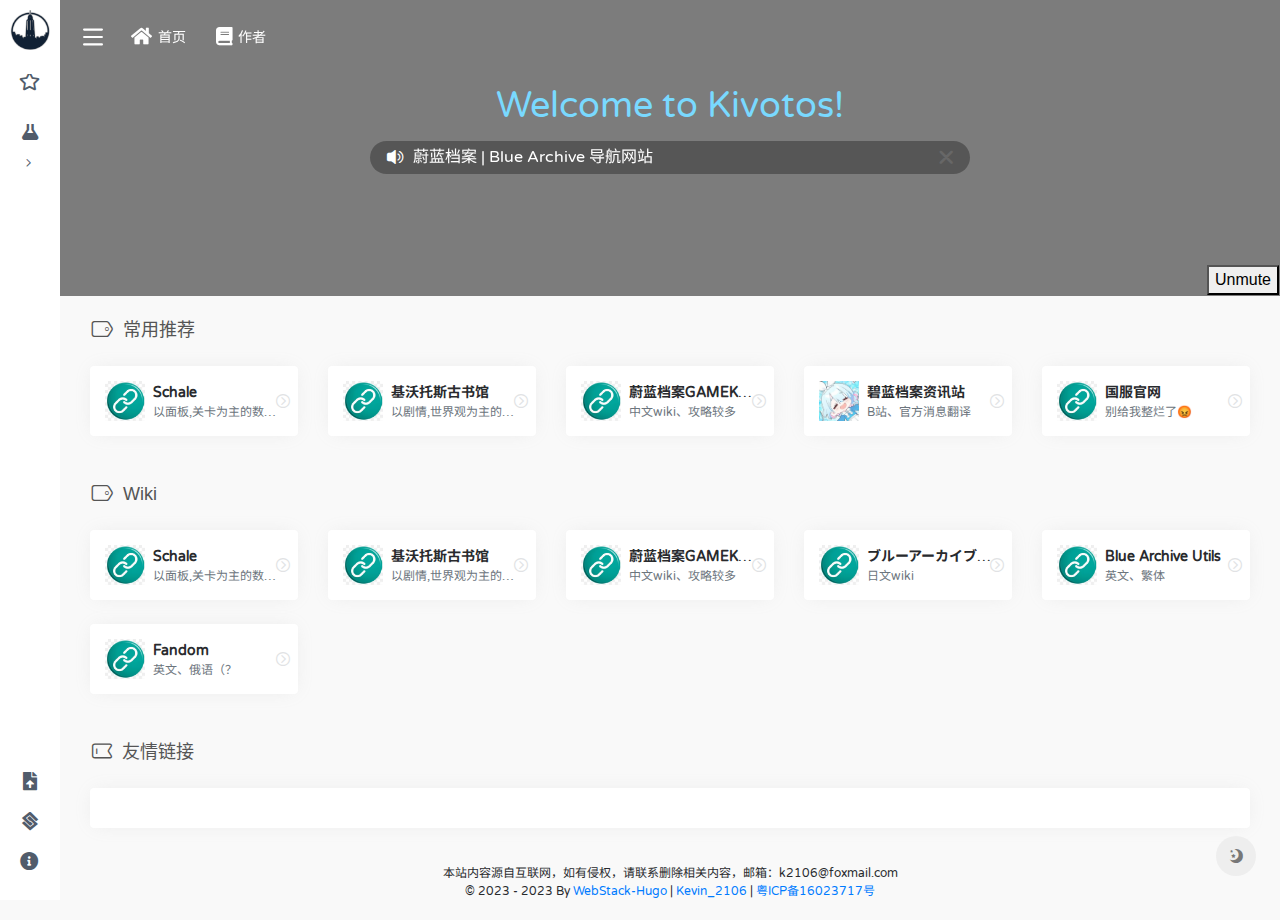
==== index.html @ 6133a268 "first commit" ====
<style>
    @import url('https://fonts.font.im/css2?family=Noto+Sans+SC&family=Oxanium:wght@300&family=Varela+Round&display=swap');
  </style>

<!DOCTYPE html>
<html lang="zh-CN">

<head>
	<meta name="generator" content="Hugo 0.111.3">
    <meta charset="UTF-8" />
    <meta http-equiv="X-UA-Compatible" content="IE=edge, chrome=1" />
    <meta name="viewport"
        content="width=device-width, initial-scale=1.0, minimum-scale=1.0, maximum-scale=1.0, user-scalable=no" />
    <meta name="theme-color" content="#f9f9f9" />
    <title>Kivotos General Student Council</title>
    <link rel="shortcut icon" href="/assets/images/favicon.webp" />
    <meta name="keywords" content="Kivotos General Student Council" />
    
    <link rel="stylesheet" id="block-library-css"
        href="/assets/css/block-library.min-5.6.2.css" type="text/css" media="all" />
    <link rel="stylesheet" id="iconfont-css" href="/assets/css/iconfont-3.03029.1.css"
        type="text/css" media="all" />
    <link rel="stylesheet" id="bootstrap-css" href="/assets/css/bootstrap.min-4.3.1.css"
        type="text/css" media="all" />
    <link rel="stylesheet" id="fancybox-css" href="/assets/css/fancybox.min-3.5.7.css"
        type="text/css" media="all" />
    <link rel="stylesheet" id="iowen-css" href="/assets/css/style-3.03029.1.css"
        type="text/css" media="all" />
    <link rel="stylesheet" id="custom-css" href="/assets/css/custom-style.css"
        type="text/css" media="all" />
    <link rel="stylesheet" id="fortawesome-css" href="/assets/fontawesome-5.15.4/css/all.min.css" type="text/css" />
    <script type="text/javascript" src="/assets/js/jquery.min-3.2.1.js" id="jquery-js"></script>
    <script type="text/javascript" src="/assets/js/content-search.js"  id="content-search-js"></script>
    
    <script>
        
        var _hmt = _hmt || [];
            (function () {
                var hm = document.createElement("script");
                hm.src = "https://hm.baidu.com/hm.js?0acb6383caf2b4adc8b8185f2abed500";
                var s = document.getElementsByTagName("script")[0];
                s.parentNode.insertBefore(hm, s);
            })();
        
    </script>
    
    
     
    
    
    
    
</head>



<body class="io-grey-mode">

    
    <div id="loading">
        <style>
            .loader {
                width: 250px;
                height: 50px;
                line-height: 50px;
                text-align: center;
                position: absolute;
                top: 50%;
                left: 50%;
                transform: translate(-50%, -50%);
                font-family: 'Oxanium', sans-serif;
                font-weight: 900;
                color: #06bbfa;
                letter-spacing: 0.2em;
                
            }

            .loader::before,
            .loader::after {
                content: "";
                display: block;
                width: 15px;
                height: 15px;
                background: #06bbfa;
                position: absolute;
                animation: load .7s infinite alternate ease-in-out
            }

            .loader::before {
                top: 0
            }

            .loader::after {
                bottom: 0
            }

            @keyframes load {
                0% {
                    left: 0;
                    height: 30px;
                    width: 15px
                }

                50% {
                    height: 8px;
                    width: 40px
                }

                100% {
                    left: 235px;
                    height: 30px;
                    width: 15px
                }
            }
        </style>
        <div class="loader">Kivotos-GSC</div>
    </div>
    
    <div class="page-container">
	
        <div id="sidebar" class="sticky sidebar-nav fade mini-sidebar" style="width: 60px;">
	
            <div class="modal-dialog h-100 sidebar-nav-inner">
                <div class="sidebar-logo border-bottom border-color">
                    
                    <div class="logo overflow-hidden">
                        <a href="" class="logo-expanded">
                            <img src="/assets/images/Prime_Student_Council_Icon_unfold.webp" height="40" class="logo-light"
                                alt="Kivotos General Student Council">
                            <img src="/assets/images/Prime_Student_Council_Icon_unfold.webp" height="40" class="logo-dark d-none"
                                alt="Kivotos General Student Council">
                        </a>
                        <a href="" class="logo-collapsed">
                            <img src="/assets/images/Prime_Student_Council_Icon1.webp" height="40" class="logo-light"
                                alt="Kivotos General Student Council">
                            <img src="/assets/images/Prime_Student_Council_Icon1.webp" height="40" class="logo-dark d-none"
                                alt="Kivotos General Student Council">
                        </a>
                    </div>
                    
                </div>
                <div class="sidebar-menu flex-fill">
                    <div class="sidebar-scroll">
                        <div class="sidebar-menu-inner">
                            <ul>
                                
                                    
                                    <li class="sidebar-item">
                                        <a href="#366a7288b80ec8882b88467447296837" class="smooth">
                                            <i class="far fa-star fa-lg icon-fw icon-lg mr-2"></i>
                                            <span>常用推荐</span>
                                        </a>
                                    </li>
                                    
                                
                                    
                                    <li class="sidebar-item">
                                        <a href="#bf111e3622a72a3b5dc784b5903983ca" class="smooth change-href" data-change="#bf111e3622a72a3b5dc784b5903983ca">    
                                            <i class="fas fa-flask fa-lg icon-fw icon-lg mr-2"></i>
                                            <span>Wiki</span>
                                            <i class="iconfont icon-arrow-r-m sidebar-more text-sm"></i>
                                        </a>
                                        <ul>
                                            
                                            <li><a href="#bf111e3622a72a3b5dc784b5903983ca" class="smooth"><span>Wiki</span></a></li>
                                            
                                        </ul>
                                    </li> 
                                    
                                
                            </ul>           
                        </div>
                    </div>
                </div>
                <div class="border-top py-2 border-color">
                    <div class="flex-bottom">
                        <ul>
                            <li id="menu-item-237"
                                class="menu-item menu-item-type-post_type menu-item-object-page menu-item-237 sidebar-item">
                                <a href="mailto:k2106@foxmail.com" target="_blank">
                                    <i class="fas fa-file-upload icon-fw icon-lg mr-2"></i>
                                    <span>网站提交</span></a>
                            </li>

			    <li id="menu-item-212"
                                 class="menu-item menu-item-type-custom menu-item-object-custom menu-item-212 sidebar-item">
                                 <a href="#friendlink" class="smooth">
                                     <i class="fab fa-staylinked icon-fw icon-lg mr-2"></i>
                                     <span>友情链接</span>
                                 </a>
                            </li>

                            <li id="menu-item-213"
                                class="menu-item menu-item-type-custom menu-item-object-custom menu-item-213 sidebar-item">
                                <a target="_blank" rel="noopener" href="./about/">
                                    <i class="fa fa-info-circle icon-fw icon-lg mr-2"></i>
                                    <span>关于导航</span></a>
                            </li>
                        </ul>
                    </div>
                </div>
            </div>
        </div>


<div class="main-content flex-fill grid-bg">
    <div class="big-header-banner">
        <div id="header" class="page-header sticky">
            <div class="navbar navbar-expand-md">
                <div class="container-fluid p-0">

                    <a href="" class="navbar-brand d-md-none" title="Kivotos General Student Council">
                        <img src="/assets/images/Prime_Student_Council_Icon1.webp" class="logo-light"
                            alt="Kivotos General Student Council">
                        <img src="/assets/images/Prime_Student_Council_Icon1.webp" class="logo-dark d-none"
                            alt="Kivotos General Student Council">
                    </a>

                    <div class="collapse navbar-collapse order-2 order-md-1">
                        <div class="header-mini-btn">
                            <label>
                                <input id="mini-button" type="checkbox">
                                <svg viewbox="0 0 100 100" xmlns="http://www.w3.org/2000/svg">
                                    <path class="line--1" d="M0 40h62c18 0 18-20-17 5L31 55"></path>
                                    <path class="line--2" d="M0 50h80"></path>
                                    <path class="line--3" d="M0 60h62c18 0 18 20-17-5L31 45"></path>
                                </svg>
                            </label>

                        </div>

                        <ul class="navbar-nav site-menu" style="margin-right: 16px;">
                        
			<li >
				<a href="kivotos-gsc.top">
                                    <i class="fa fa-home fa-lg mr-2"></i>
                                    <span>首页</span>
                                </a>
				<ul class="sub-menu">
				
				</ul>
			    </li>
			
			<li >
				<a href="https://space.bilibili.com/441864450">
                                    <i class="fa fa-book fa-lg mr-2"></i>
                                    <span>作者</span>
                                </a>
				<ul class="sub-menu">
				
				</ul>
			    </li>
			
			</ul>

                        
                        <div class="rounded-circle weather">
                            <div id="he-plugin-simple" style="display: contents;"></div>
                            <script>WIDGET = {
                                    CONFIG: {
                                        "modules": "01234",
                                        "background": 5,
                                        "tmpColor": "FFFFFF",
                                        "tmpSize": 14,
                                        "cityColor": "FFFFFF",
                                        "citySize": 14,
                                        "aqiColor": "FFFFFF",
                                        "aqiSize": 14,
                                        "weatherIconSize": 24,
                                        "alertIconSize": 18,
                                        "padding": "10px 10px 10px 10px",
                                        "shadow": "1",
                                        "language": "auto",
                                        "borderRadius": 5,
                                        "fixed": "false",
                                        "vertical": "middle",
                                        "horizontal": "left",
                                        "key": ""
                                    }
                                }
                            </script>
                            <script src="https://widget.qweather.net/simple/static/js/he-simple-common.js?v=2.0"></script>
                        </div>
                        
                    </div>

                    <ul class="nav navbar-menu text-xs order-1 order-md-2">
                        
                    </ul>
                </div>
            </div>
        </div>
        <div class="placeholder" style="height:74px"></div>
    </div>



<div class="header-big  post-top css-color mb-4" id="search-bg" style="height:33vh">
    <video id="background_video" loop muted></video>
    <div id="video_cover"></div>
    <div id="overlay">
        <button onclick="unmute()" id="unmute" style="position: absolute; bottom: 1px; right:1px ; display: block;">Unmute</button>

    </div>

    <div id="video_controls">
        <span id="play">
        <img src="assets/bideo.js/play.png">
        </span>
        <span id="pause">
        <img src="assets/bideo.js/pause.png">
        </span>
    </div>
    <div class="s-search">
        <div id="search" class="s-search mx-auto">
            <div id="search-list-menu" class="hide-type-list">
                <div class="s-type text-center">
                    <div class="s-type-list big">
                        <div class="anchor" style="position: absolute; left: 50%; opacity: 0;"></div>
                        Welcome to Kivotos!
                    </div>
                </div>
            </div>
        </div>
    </div>
    
    <div class="bulletin-big mx-3 mx-md-0">
        <div id="bulletin_box" class="card my-2">
            <div class="card-body py-1 px-2 px-md-3 d-flex flex-fill text-muted">
                <div><i class="iconfont icon-bulletin" style="line-height:25px"></i></div>
                <div class="bulletin mx-1 mx-md-2 carousel-vertical">
                    <div class="carousel slide" data-ride="carousel" data-interval="3000">
                        <div class="carousel-inner" role="listbox">
                            <div class="carousel-item active"><a class="overflowClip_1"
                                    href="#">蔚蓝档案 | Blue Archive 导航网站</a></div>
                            <div class="carousel-item "><a class="overflowClip_1"
                                    href="#">站点施工中 - 联邦学生会</a></div>
                        </div>
                    </div>
                </div>
                <div class="flex-fill"></div>
                <a title="关闭" href="javascript:;" rel="external nofollow" class="bulletin-close"
                    onclick="$('#bulletin_box').slideUp('slow');"><i class="iconfont icon-close"
                        style="line-height:25px"></i></a>
            </div>
        </div>
    </div>
</div>

<script src="assets\bideo.js\bideo.js"></script>
<script src="assets\bideo.js\main.js"></script>
<script>
    function unmute() {
        document.querySelector('#background_video').muted=false;
        document.querySelector('#unmute').style.display="none"
    }
    function mute() {
        document.querySelector('#background_video').muted=true;
    }
</script>

<div id="content" class="content-site customize-site">
    
    
        
	    
            
            <div class="d-flex flex-fill">
                <h4 class="text-gray text-lg mb-4">
                    <i class="site-tag iconfont icon-tag icon-lg mr-1" id="366a7288b80ec8882b88467447296837"></i>
                    常用推荐
                </h4>
                
            </div>
            
            <div class="row">
                
                <div class="url-card col-6  col-sm-6 col-md-4 col-xl-5a col-xxl-6a">
                    <div class="url-body default">
			
			
                        <a href="https://schale.gg/" target="_blank" data-id="" data-url="https://schale.gg/" 
                            class="card no-c mb-4" data-toggle="tooltip" data-placement="bottom" data-original-title="以面板,关卡为主的数据库">
			
                            <div class="card-body">
                                <div class="url-content d-flex align-items-center">
                                    <div class="url-img mr-2 d-flex align-items-center justify-content-center">
                                        
					    
					    <img class="lazy" src="https://api.iowen.cn/favicon/schale.gg.png" data-src="https://api.iowen.cn/favicon/schale.gg.png"
                                                onerror="javascript:this.src='assets\/images\/logos\/default.webp'" alt="Schale">
					    
                                        
                                    </div>
                                    <div class="url-info flex-fill">
                                        <div class="text-sm overflowClip_1">
                                            <strong>Schale</strong>
                                        </div>
                                        <p class="overflowClip_1 m-0 text-muted text-xs">以面板,关卡为主的数据库</p>
                                    </div>
                                </div>
                            </div>
                        </a>
                        <a href="https://schale.gg/" class="togo text-center text-muted is-views" data-id="689"
                            data-toggle="tooltip" data-placement="right" title="直达" rel="nofollow">
                            <i class="iconfont icon-goto"></i>
                        </a>
                    </div>
                </div>
                
                <div class="url-card col-6  col-sm-6 col-md-4 col-xl-5a col-xxl-6a">
                    <div class="url-body default">
			
			
                        <a href="https://kivotos.ltd/" target="_blank" data-id="" data-url="https://kivotos.ltd/" 
                            class="card no-c mb-4" data-toggle="tooltip" data-placement="bottom" data-original-title="以剧情,世界观为主的数据库">
			
                            <div class="card-body">
                                <div class="url-content d-flex align-items-center">
                                    <div class="url-img mr-2 d-flex align-items-center justify-content-center">
                                        
					    
					    <img class="lazy" src="https://api.iowen.cn/favicon/kivotos.ltd.png" data-src="https://api.iowen.cn/favicon/kivotos.ltd.png"
                                                onerror="javascript:this.src='assets\/images\/logos\/default.webp'" alt="基沃托斯古书馆">
					    
                                        
                                    </div>
                                    <div class="url-info flex-fill">
                                        <div class="text-sm overflowClip_1">
                                            <strong>基沃托斯古书馆</strong>
                                        </div>
                                        <p class="overflowClip_1 m-0 text-muted text-xs">以剧情,世界观为主的数据库</p>
                                    </div>
                                </div>
                            </div>
                        </a>
                        <a href="https://kivotos.ltd/" class="togo text-center text-muted is-views" data-id="689"
                            data-toggle="tooltip" data-placement="right" title="直达" rel="nofollow">
                            <i class="iconfont icon-goto"></i>
                        </a>
                    </div>
                </div>
                
                <div class="url-card col-6  col-sm-6 col-md-4 col-xl-5a col-xxl-6a">
                    <div class="url-body default">
			
			
                        <a href="https://ba.gamekee.com/" target="_blank" data-id="" data-url="https://ba.gamekee.com/" 
                            class="card no-c mb-4" data-toggle="tooltip" data-placement="bottom" data-original-title="中文wiki、攻略较多">
			
                            <div class="card-body">
                                <div class="url-content d-flex align-items-center">
                                    <div class="url-img mr-2 d-flex align-items-center justify-content-center">
                                        
					    
					    <img class="lazy" src="https://api.iowen.cn/favicon/ba.gamekee.com.png" data-src="https://api.iowen.cn/favicon/ba.gamekee.com.png"
                                                onerror="javascript:this.src='assets\/images\/logos\/default.webp'" alt="蔚蓝档案GAMEKEE">
					    
                                        
                                    </div>
                                    <div class="url-info flex-fill">
                                        <div class="text-sm overflowClip_1">
                                            <strong>蔚蓝档案GAMEKEE</strong>
                                        </div>
                                        <p class="overflowClip_1 m-0 text-muted text-xs">中文wiki、攻略较多</p>
                                    </div>
                                </div>
                            </div>
                        </a>
                        <a href="https://ba.gamekee.com/" class="togo text-center text-muted is-views" data-id="689"
                            data-toggle="tooltip" data-placement="right" title="直达" rel="nofollow">
                            <i class="iconfont icon-goto"></i>
                        </a>
                    </div>
                </div>
                
                <div class="url-card col-6  col-sm-6 col-md-4 col-xl-5a col-xxl-6a">
                    <div class="url-body default">
			
			
                        <a href="https://space.bilibili.com/37507923" target="_blank" data-id="" data-url="https://space.bilibili.com/37507923" 
                            class="card no-c mb-4" data-toggle="tooltip" data-placement="bottom" data-original-title="B站、官方消息翻译">
			
                            <div class="card-body">
                                <div class="url-content d-flex align-items-center">
                                    <div class="url-img mr-2 d-flex align-items-center justify-content-center">
                                        
					    
                                            <img class="lazy" src="assets/images/logos/banews.jpg" data-src="assets/images/logos/banews.jpg"
                                                onerror="javascript:this.src='assets\/images\/logos\/default.webp'" alt="碧蓝档案资讯站">
					    
                                        
                                    </div>
                                    <div class="url-info flex-fill">
                                        <div class="text-sm overflowClip_1">
                                            <strong>碧蓝档案资讯站</strong>
                                        </div>
                                        <p class="overflowClip_1 m-0 text-muted text-xs">B站、官方消息翻译</p>
                                    </div>
                                </div>
                            </div>
                        </a>
                        <a href="https://space.bilibili.com/37507923" class="togo text-center text-muted is-views" data-id="689"
                            data-toggle="tooltip" data-placement="right" title="直达" rel="nofollow">
                            <i class="iconfont icon-goto"></i>
                        </a>
                    </div>
                </div>
                
                <div class="url-card col-6  col-sm-6 col-md-4 col-xl-5a col-xxl-6a">
                    <div class="url-body default">
			
			
                        <a href="https://bluearchive-cn.com/" target="_blank" data-id="" data-url="https://bluearchive-cn.com/" 
                            class="card no-c mb-4" data-toggle="tooltip" data-placement="bottom" data-original-title="别给我整烂了😡">
			
                            <div class="card-body">
                                <div class="url-content d-flex align-items-center">
                                    <div class="url-img mr-2 d-flex align-items-center justify-content-center">
                                        
					    
					    <img class="lazy" src="https://webcnstatic.yostar.net/ba_cn_web/prod/web/favicon.png" data-src="https://webcnstatic.yostar.net/ba_cn_web/prod/web/favicon.png"
                                                onerror="javascript:this.src='assets\/images\/logos\/default.webp'" alt="国服官网">
					    
                                        
                                    </div>
                                    <div class="url-info flex-fill">
                                        <div class="text-sm overflowClip_1">
                                            <strong>国服官网</strong>
                                        </div>
                                        <p class="overflowClip_1 m-0 text-muted text-xs">别给我整烂了😡</p>
                                    </div>
                                </div>
                            </div>
                        </a>
                        <a href="https://bluearchive-cn.com/" class="togo text-center text-muted is-views" data-id="689"
                            data-toggle="tooltip" data-placement="right" title="直达" rel="nofollow">
                            <i class="iconfont icon-goto"></i>
                        </a>
                    </div>
                </div>
                
            </div>
            <br />
            
            
        
    
        
            
	    
            
            
            <div class="d-flex flex-fill">
                <h4 class="text-gray text-lg mb-4">
                    <i class="site-tag iconfont icon-tag icon-lg mr-1" id="bf111e3622a72a3b5dc784b5903983ca"></i>
                    Wiki
                </h4>
                <div class="flex-fill"></div>
                
            </div>
            
            <div class="row">
                
                <div class="url-card col-6  col-sm-6 col-md-4 col-xl-5a col-xxl-6a">
                    <div class="url-body default">
			
			
                        <a href="https://schale.gg/" target="_blank" data-id="" data-url="https://schale.gg/"
                            class="card no-c mb-4" data-toggle="tooltip" data-placement="bottom" data-original-title="以面板,关卡为主的数据库">
			
                            <div class="card-body">
                                <div class="url-content d-flex align-items-center">
                                    <div class="url-img mr-2 d-flex align-items-center justify-content-center">
                                        
					    
                                            <img class="lazy" src="https://api.iowen.cn/favicon/schale.gg.png" data-src="https://api.iowen.cn/favicon/schale.gg.png"
                                                onerror="javascript:this.src='assets\/images\/logos\/default.webp'" alt="Schale">
					    
                                        
                                    </div>
                                    <div class="url-info flex-fill">
                                        <div class="text-sm overflowClip_1">
                                            <strong>Schale</strong>
                                        </div>
                                        <p class="overflowClip_1 m-0 text-muted text-xs">以面板,关卡为主的数据库</p>
                                    </div>
                                </div>
                            </div>
                        </a>
                        <a href="https://schale.gg/" class="togo text-center text-muted is-views" data-id="689"
                            data-toggle="tooltip" data-placement="right" title="直达" rel="nofollow">
                            <i class="iconfont icon-goto"></i>
                        </a>
                    </div>
                </div>
                
                <div class="url-card col-6  col-sm-6 col-md-4 col-xl-5a col-xxl-6a">
                    <div class="url-body default">
			
			
                        <a href="https://kivotos.ltd/" target="_blank" data-id="" data-url="https://kivotos.ltd/"
                            class="card no-c mb-4" data-toggle="tooltip" data-placement="bottom" data-original-title="以剧情,世界观为主的数据库">
			
                            <div class="card-body">
                                <div class="url-content d-flex align-items-center">
                                    <div class="url-img mr-2 d-flex align-items-center justify-content-center">
                                        
					    
                                            <img class="lazy" src="https://api.iowen.cn/favicon/kivotos.ltd.png" data-src="https://api.iowen.cn/favicon/kivotos.ltd.png"
                                                onerror="javascript:this.src='assets\/images\/logos\/default.webp'" alt="基沃托斯古书馆">
					    
                                        
                                    </div>
                                    <div class="url-info flex-fill">
                                        <div class="text-sm overflowClip_1">
                                            <strong>基沃托斯古书馆</strong>
                                        </div>
                                        <p class="overflowClip_1 m-0 text-muted text-xs">以剧情,世界观为主的数据库</p>
                                    </div>
                                </div>
                            </div>
                        </a>
                        <a href="https://kivotos.ltd/" class="togo text-center text-muted is-views" data-id="689"
                            data-toggle="tooltip" data-placement="right" title="直达" rel="nofollow">
                            <i class="iconfont icon-goto"></i>
                        </a>
                    </div>
                </div>
                
                <div class="url-card col-6  col-sm-6 col-md-4 col-xl-5a col-xxl-6a">
                    <div class="url-body default">
			
			
                        <a href="https://ba.gamekee.com/" target="_blank" data-id="" data-url="https://ba.gamekee.com/"
                            class="card no-c mb-4" data-toggle="tooltip" data-placement="bottom" data-original-title="中文wiki、攻略较多">
			
                            <div class="card-body">
                                <div class="url-content d-flex align-items-center">
                                    <div class="url-img mr-2 d-flex align-items-center justify-content-center">
                                        
					    
                                            <img class="lazy" src="https://api.iowen.cn/favicon/ba.gamekee.com.png" data-src="https://api.iowen.cn/favicon/ba.gamekee.com.png"
                                                onerror="javascript:this.src='assets\/images\/logos\/default.webp'" alt="蔚蓝档案GAMEKEE">
					    
                                        
                                    </div>
                                    <div class="url-info flex-fill">
                                        <div class="text-sm overflowClip_1">
                                            <strong>蔚蓝档案GAMEKEE</strong>
                                        </div>
                                        <p class="overflowClip_1 m-0 text-muted text-xs">中文wiki、攻略较多</p>
                                    </div>
                                </div>
                            </div>
                        </a>
                        <a href="https://ba.gamekee.com/" class="togo text-center text-muted is-views" data-id="689"
                            data-toggle="tooltip" data-placement="right" title="直达" rel="nofollow">
                            <i class="iconfont icon-goto"></i>
                        </a>
                    </div>
                </div>
                
                <div class="url-card col-6  col-sm-6 col-md-4 col-xl-5a col-xxl-6a">
                    <div class="url-body default">
			
			
                        <a href="https://bluearchive.wikiru.jp" target="_blank" data-id="" data-url="https://bluearchive.wikiru.jp"
                            class="card no-c mb-4" data-toggle="tooltip" data-placement="bottom" data-original-title="日文wiki">
			
                            <div class="card-body">
                                <div class="url-content d-flex align-items-center">
                                    <div class="url-img mr-2 d-flex align-items-center justify-content-center">
                                        
					    
                                            <img class="lazy" src="https://api.iowen.cn/favicon/bluearchive.wikiru.jp.png" data-src="https://api.iowen.cn/favicon/bluearchive.wikiru.jp.png"
                                                onerror="javascript:this.src='assets\/images\/logos\/default.webp'" alt="ブルーアーカイブ（ブルアカ）攻略 Wiki">
					    
                                        
                                    </div>
                                    <div class="url-info flex-fill">
                                        <div class="text-sm overflowClip_1">
                                            <strong>ブルーアーカイブ（ブルアカ）攻略 Wiki</strong>
                                        </div>
                                        <p class="overflowClip_1 m-0 text-muted text-xs">日文wiki</p>
                                    </div>
                                </div>
                            </div>
                        </a>
                        <a href="https://bluearchive.wikiru.jp" class="togo text-center text-muted is-views" data-id="689"
                            data-toggle="tooltip" data-placement="right" title="直达" rel="nofollow">
                            <i class="iconfont icon-goto"></i>
                        </a>
                    </div>
                </div>
                
                <div class="url-card col-6  col-sm-6 col-md-4 col-xl-5a col-xxl-6a">
                    <div class="url-body default">
			
			
                        <a href="https://blue-utils.me/?lang=Tw" target="_blank" data-id="" data-url="https://blue-utils.me/?lang=Tw"
                            class="card no-c mb-4" data-toggle="tooltip" data-placement="bottom" data-original-title="英文、繁体">
			
                            <div class="card-body">
                                <div class="url-content d-flex align-items-center">
                                    <div class="url-img mr-2 d-flex align-items-center justify-content-center">
                                        
					    
                                            <img class="lazy" src="https://api.iowen.cn/favicon/blue-utils.me.png" data-src="https://api.iowen.cn/favicon/blue-utils.me.png"
                                                onerror="javascript:this.src='assets\/images\/logos\/default.webp'" alt="Blue Archive Utils">
					    
                                        
                                    </div>
                                    <div class="url-info flex-fill">
                                        <div class="text-sm overflowClip_1">
                                            <strong>Blue Archive Utils</strong>
                                        </div>
                                        <p class="overflowClip_1 m-0 text-muted text-xs">英文、繁体</p>
                                    </div>
                                </div>
                            </div>
                        </a>
                        <a href="https://blue-utils.me/?lang=Tw" class="togo text-center text-muted is-views" data-id="689"
                            data-toggle="tooltip" data-placement="right" title="直达" rel="nofollow">
                            <i class="iconfont icon-goto"></i>
                        </a>
                    </div>
                </div>
                
                <div class="url-card col-6  col-sm-6 col-md-4 col-xl-5a col-xxl-6a">
                    <div class="url-body default">
			
			
                        <a href="https://bluearchive.fandom.com/" target="_blank" data-id="" data-url="https://bluearchive.fandom.com/"
                            class="card no-c mb-4" data-toggle="tooltip" data-placement="bottom" data-original-title="英文、俄语（？">
			
                            <div class="card-body">
                                <div class="url-content d-flex align-items-center">
                                    <div class="url-img mr-2 d-flex align-items-center justify-content-center">
                                        
					    
                                            <img class="lazy" src="https://api.iowen.cn/favicon/bluearchive.fandom.com.png" data-src="https://api.iowen.cn/favicon/bluearchive.fandom.com.png"
                                                onerror="javascript:this.src='assets\/images\/logos\/default.webp'" alt="Fandom">
					    
                                        
                                    </div>
                                    <div class="url-info flex-fill">
                                        <div class="text-sm overflowClip_1">
                                            <strong>Fandom</strong>
                                        </div>
                                        <p class="overflowClip_1 m-0 text-muted text-xs">英文、俄语（？</p>
                                    </div>
                                </div>
                            </div>
                        </a>
                        <a href="https://bluearchive.fandom.com/" class="togo text-center text-muted is-views" data-id="689"
                            data-toggle="tooltip" data-placement="right" title="直达" rel="nofollow">
                            <i class="iconfont icon-goto"></i>
                        </a>
                    </div>
                </div>
                
            </div>
            <br />
            
            
        
                            

    <h4 class="text-gray text-lg mb-4">
        <i class="iconfont icon-book-mark-line icon-lg mr-2" id="friendlink"></i>友情链接
    </h4>
    <div class="friendlink text-xs card">
        <div class="card-body"> 
	    
        </div>
    </div>
</div>


        <footer class="main-footer footer-type-1 text-xs">
            <div id="footer-tools" class="d-flex flex-column">
                <a href="javascript:" id="go-to-up" class="btn rounded-circle go-up m-1" rel="go-top">
                    <i class="iconfont icon-to-up"></i>
                </a>
                
		<a href="javascript:" onclick="window.location.href='javascript:switchNightMode()'" class="btn rounded-circle switch-dark-mode m-1" id="yejian"
                    data-toggle="tooltip" data-placement="left" title="日间模式">
                    <i class="mode-ico iconfont icon-night"></i>
                </a>
                
            </div>
            <div class="footer-inner">
                <div class="footer-text">本站内容源自互联网，如有侵权，请联系删除相关内容，邮箱：k2106@foxmail.com <br/>© 2023 - 2023 By <a href="https://github.com/shenweiyan/WebStack-Hugo">WebStack-Hugo</a> | <a href="https://space.bilibili.com/441864450">Kevin_2106</a> | <a href="http://beian.miit.gov.cn/">粤ICP备16023717号</a><br/></div>
            </div>
        </footer>
    </div>
</div>


<div class="modal fade search-modal" id="search-modal">
    <div class="modal-dialog modal-lg modal-dialog-centered">
        <div class="modal-content">
            <div class="modal-body">
                <div id="search" class="s-search mx-auto my-4">
                    <div id="search-list" class="hide-type-list">
                        <div class="s-type">
                            <span></span>
                            <div class="s-type-list">
                                <label for="m_type-baidu" data-id="group-a">常用</label>
                                <label for="m_type-baidu1" data-id="group-b">搜索</label>
                                <label for="m_type-br" data-id="group-c">工具</label>
                                <label for="m_type-zhihu" data-id="group-d">社区</label>
                                <label for="m_type-taobao1" data-id="group-e">生活</label>
                                <label for="m_type-zhaopin" data-id="group-f">求职</label>
                            </div>
                        </div>
                        <div class="search-group group-a"><span class="type-text text-muted">常用</span>
                            <ul class="search-type">
                                <li><input checked="checked" hidden="" type="radio" name="type2" 
                                    id="m_type-baidu" value="https://www.baidu.com/s?wd=" data-placeholder="百度一下，你就知道">
                                    <label for="m_type-baidu"><span class="text-muted">百度</span></label></li>
				<li><input hidden="" type="radio" name="type2"
                                    id="m_type-bing" value="https://cn.bing.com/search?q=" data-placeholder="微软必应搜索">
                                    <label for="m_type-bing"><span class="text-muted">必应</span></label></li>
                                <li><input hidden="" type="radio" name="type2" 
                                    id="m_type-google" value="https://www.google.com/search?q=" data-placeholder="谷歌搜索">
                                    <label for="m_type-google"><span class="text-muted">谷歌</span></label></li>
                                <li><input hidden="" type="radio" name="type2" 
                                    id="m_type-anaconda" value="https://anaconda.org/search?q=" data-placeholder="Anaconda 软件搜索">
                                    <label for="m_type-anaconda"><span class="text-muted">软件</span></label></li>
                                <li><input hidden="" type="radio" name="type2" 
                                    id="m_type-pubmed" value="https://pubmed.ncbi.nlm.nih.gov/?term=" data-placeholder="PubMed 搜索/文章标题/关键字">
                                    <label for="m_type-pubmed"><span class="text-muted">文献</span></label></li>
                            </ul>
                        </div>
                        <div class="search-group group-b"><span class="type-text text-muted">搜索</span>
                                <ul class="search-type">
                                    <li><input hidden="" type="radio" name="type2" id="m_type-baidu1"
                                            value="https://www.baidu.com/s?wd=" data-placeholder="百度一下，你就知道"><label
                                            for="m_type-baidu1"><span class="text-muted">百度</span></label></li>
                                    <li><input hidden="" type="radio" name="type2" id="m_type-google1"
                                            value="https://www.google.com/search?q=" data-placeholder="谷歌搜索"><label
                                            for="m_type-google1"><span class="text-muted">谷歌</span></label></li>
                                    <li><input hidden="" type="radio" name="type2" id="m_type-360"
                                            value="https://www.so.com/s?q=" data-placeholder="360 好搜"><label
                                            for="m_type-360"><span class="text-muted">360</span></label></li>
                                    <li><input hidden="" type="radio" name="type2" id="m_type-sogo"
                                            value="https://www.sogou.com/web?query=" data-placeholder="搜狗搜索"><label
                                            for="m_type-sogo"><span class="text-muted">搜狗</span></label></li>
                                    <li><input hidden="" type="radio" name="type2" id="m_type-bing1"
                                            value="https://cn.bing.com/search?q=" data-placeholder="微软必应搜索"><label
                                            for="m_type-bing1"><span class="text-muted">必应</span></label></li>
                                    <li><input hidden="" type="radio" name="type2" id="m_type-sm"
                                            value="https://yz.m.sm.cn/s?q=" data-placeholder="UC 移动端搜索"><label
                                            for="m_type-sm"><span class="text-muted">神马</span></label></li>
                                </ul>
                        </div>
                        <div class="search-group group-c"><span class="type-text text-muted">工具</span>
                            <ul class="search-type">
                                <li><input hidden="" type="radio" name="type2" id="m_type-br"
                                        value="https://rank.chinaz.com/all/" data-placeholder="请输入网址(不带 https://)"><label 
                                        for="m_type-br"><span class="text-muted">权重查询</span></label></li>
                                <li><input hidden="" type="radio" name="type2" id="m_type-links"
                                        value="https://link.chinaz.com/" data-placeholder="请输入网址(不带 https://)"><label
                                        for="m_type-links"><span class="text-muted">友链检测</span></label></li>
                                <li><input hidden="" type="radio" name="type2" id="m_type-icp"
                                        value="https://icp.aizhan.com/" data-placeholder="请输入网址(不带 https://)"><label
                                        for="m_type-icp"><span class="text-muted">备案查询</span></label></li>
                                <li><input hidden="" type="radio" name="type2" id="m_type-ping"
                                        value="https://ping.chinaz.com/" data-placeholder="请输入网址(不带 https://)"><label
                                        for="m_type-ping"><span class="text-muted">PING 检测</span></label></li>
                                <li><input hidden="" type="radio" name="type2" id="m_type-404"
                                        value="https://tool.chinaz.com/Links/?DAddress=" data-placeholder="请输入网址(不带 https://)"><label 
                                        for="m_type-404"><span class="text-muted">死链检测</span></label></li>
                                <li><input hidden="" type="radio" name="type2" id="m_type-ciku"
                                        value="https://www.ciku5.com/s?wd=" data-placeholder="请输入关键词"><label
                                        for="m_type-ciku"><span class="text-muted">关键词挖掘</span></label></li>
                            </ul>
                        </div>
                        <div class="search-group group-d"><span class="type-text text-muted">社区</span>
                            <ul class="search-type">
                                <li><input hidden="" type="radio" name="type2" id="m_type-zhihu"
                                    value="https://www.zhihu.com/search?type=content&q=" data-placeholder="知乎">
                                    <label for="m_type-zhihu"><span class="text-muted">知乎</span></label></li>
                                <li><input hidden="" type="radio" name="type2" id="m_type-wechat"
                                    value="https://weixin.sogou.com/weixin?type=2&query=" data-placeholder="微信">
                                    <label for="m_type-wechat"><span class="text-muted">微信</span></label></li>
                                <li><input hidden="" type="radio" name="type2" id="m_type-weibo"
                                    value="https://s.weibo.com/weibo/" data-placeholder="微博">
                                    <label for="m_type-weibo"><span class="text-muted">微博</span></label></li>
                                <li><input hidden="" type="radio" name="type2" id="m_type-douban"
                                    value="https://www.douban.com/search?q=" data-placeholder="豆瓣">
                                    <label for="m_type-douban"><span class="text-muted">豆瓣</span></label></li>
                            </ul>
                        </div>
                        <div class="search-group group-e"><span class="type-text text-muted">生活</span>
                            <ul class="search-type">
                                <li><input hidden="" type="radio" name="type2" id="m_type-taobao1"
                                    value="https://s.taobao.com/search?q=" data-placeholder="淘宝">
                                    <label for="m_type-taobao1"><span class="text-muted">淘宝</span></label></li>
                                <li><input hidden="" type="radio" name="type2" id="m_type-jd"
                                    value="https://search.jd.com/Search?keyword=" data-placeholder="京东">
                                    <label for="m_type-jd"><span class="text-muted">京东</span></label></li>
                                <li><input hidden="" type="radio" name="type2" id="m_type-xiachufang"
                                    value="https://www.xiachufang.com/search/?keyword=" data-placeholder="下厨房">
                                    <label for="m_type-xiachufang"><span class="text-muted">下厨房</span></label></li>
                                <li><input hidden="" type="radio" name="type2" id="m_type-xiangha"
                                    value="https://www.xiangha.com/so/?q=caipu&s=" data-placeholder="香哈菜谱">
                                    <label for="m_type-xiangha"><span class="text-muted">香哈菜谱</span></label></li>
                                <li><input hidden="" type="radio" name="type2" id="m_type-12306"
                                    value="https://www.12306.cn/?" data-placeholder="12306">
                                    <label for="m_type-12306"><span class="text-muted">12306</span></label></li>
                                <li><input hidden="" type="radio" name="type2" id="m_type-qunar"
                                    value="https://www.qunar.com/?" data-placeholder="去哪儿">
                                    <label for="m_type-qunar"><span class="text-muted">去哪儿</span></label></li>
                            </ul>
                        </div>
                        <div class="search-group group-f"><span class="type-text text-muted">求职</span>
                            <ul class="search-type">
                                <li><input hidden="" type="radio" name="type2" id="m_type-zhaopin"
                                    value="https://sou.zhaopin.com/jobs/searchresult.ashx?kw=" data-placeholder="智联招聘">
                                    <label for="m_type-zhaopin"><span class="text-muted">智联招聘</span></label></li>
                                <li><input hidden="" type="radio" name="type2" id="m_type-51job"
                                    value="https://search.51job.com/?" data-placeholder="前程无忧">
                                    <label for="m_type-51job"><span class="text-muted">前程无忧</span></label></li>
                                <li><input hidden="" type="radio" name="type2" id="m_type-lagou"
                                    value="https://www.lagou.com/jobs/list_" data-placeholder="拉钩网">
                                    <label for="m_type-lagou"><span class="text-muted">拉钩网</span></label></li>
                                <li><input hidden="" type="radio" name="type2" id="m_type-liepin"
                                    value="https://www.liepin.com/zhaopin/?key=" data-placeholder="猎聘网">
                                    <label for="m_type-liepin"><span class="text-muted">猎聘网</span></label></li>
                            </ul>
                        </div>
                    </div>
                    <form action="https://nav.iowen.cn?s=" method="get" target="_blank" class="super-search-fm">
                        <input type="text" id="m_search-text" class="form-control smart-tips search-key" zhannei=""
                                autocomplete="off" placeholder="输入关键字搜索" style="outline:0">
                        <button type="submit"><i class="iconfont icon-search"></i></button>
                    </form>
                    <div class="card search-smart-tips" style="display: none">
                        <ul></ul>
                    </div>
                </div>

                
            </div>
            <div style="position: absolute;bottom: -40px;width: 100%;text-align: center;">
                <a href="javascript:" data-dismiss="modal"><i class="iconfont icon-close-circle icon-2x" style="color: #fff;"></i></a>
            </div>
        </div>
    </div>
</div>


<script type='text/javascript' src='/assets/js/jquery.ui.touch-punch.min-0.2.2.js' id='jqueryui-touch-js'></script>
<script type='text/javascript' src='/assets/js/clipboard.min-5.6.2.js' id='clipboard-js'></script>
<script type='text/javascript' src='/assets/js/tooltip-extend.js' id='iplaycode-nav-js'></script>
<script type='text/javascript' id='popper-js-extra'>
 

var theme = {"ajaxurl":"","addico":"https:\/\/nav.baidu.cn\/wp-content\/themes\/onenav\/images\/add.png","order":"asc","formpostion":"top","defaultclass":"io-grey-mode","isCustomize":"1","icourl":"","icopng":".png","urlformat":"1","customizemax":"10","newWindow":"0","lazyload":"1","minNav":"1","loading":"1","hotWords":"baidu","classColumns":" col-sm-6 col-md-4 col-xl-5a col-xxl-6a ","apikey":"TWpBeU1UVTNOekk1TWpVMEIvZ1M2bFVIQllUMmxsV1dZelkxQTVPVzB3UW04eldGQmxhM3BNWW14bVNtWk4="};
 
</script>
<script type='text/javascript' src='/assets/js/popper.min.js' id='popper-js'></script>
<script type='text/javascript' src='/assets/js/bootstrap.min-4.3.1.js' id='bootstrap-js'></script>
<script type='text/javascript' src='/assets/js/theia-sticky-sidebar-1.5.0.js' id='sidebar-js'></script>
<script type='text/javascript' src='/assets/js/lazyload.min-12.4.0.js' id='lazyload-js'></script>
<script type='text/javascript' src='/assets/js/fancybox.min-3.5.7.js' id='lightbox-js-js'></script>

<script type='text/javascript' src='/assets/js/app-mini.js' id='appmini-js'></script>

<script type="text/javascript">
    $(document).ready(function(){
        var siteWelcome = $('#loading');
        siteWelcome.addClass('close');
        setTimeout(function() {
            siteWelcome.remove();
        }, 600);
    });
</script>
<script>        
    $(document).ready(function(){
        setTimeout(function () {
            if ($('a.smooth[href="' + window.location.hash + '"]')[0]) {
                $('a.smooth[href="' + window.location.hash + '"]').click();
            }else if (window.location.hash != '') {
                $("html, body").animate({
                    scrollTop: $(window.location.hash).offset().top - 90
                }, {
                    duration: 500,
                    easing: "swing"
                });
            }
        }, 300);
        $(document).on('click','a.smooth',function(ev) {
            if($('#sidebar').hasClass('show') && !$(this).hasClass('change-href')){
                $('#sidebar').modal('toggle');
            }
            if($(this).attr("href").substr(0, 1) == "#"){
                $("html, body").animate({
                    scrollTop: $($(this).attr("href")).offset().top - 90
                }, {
                    duration: 500,
                    easing: "swing"
                });
            }
            if($(this).hasClass('go-search-btn')){
                $('#search-text').focus();
            }
            if(!$(this).hasClass('change-href')){
                var menu =  $("a"+$(this).attr("href"));
                menu.click();
                toTarget(menu.parent().parent(),true,true);
            }
        });
        $(document).on('click','a.tab-noajax',function(ev) {
            var url = $(this).data('link');
            if(url)
                $(this).parents('.d-flex.flex-fill.flex-tab').children('.btn-move.tab-move').show().attr('href', url);
            else
                $(this).parents('.d-flex.flex-fill.flex-tab').children('.btn-move.tab-move').hide();
        });
        
    });
</script>

<script>

(function(){
    if(document.cookie.replace(/(?:(?:^|.*;\s*)night\s*\=\s*([^;]*).*$)|^.*$/, "$1") === ''){
        if(new Date().getHours() > 22 || new Date().getHours() < 6){
            document.body.classList.remove('io-black-mode');
            document.body.classList.add('io-grey-mode');
            document.cookie = "night=1;path=/";
            console.log('夜间模式开启');
        }else{
            document.body.classList.remove('night');
            document.cookie = "night=0;path=/";
            console.log('夜间模式关闭');
        }
    }else{
        var night = document.cookie.replace(/(?:(?:^|.*;\s*)night\s*\=\s*([^;]*).*$)|^.*$/, "$1") || '0';
        if(night == '0'){
            document.body.classList.remove('night');
        }else if(night == '1'){
            document.body.classList.add('night');
        }
    }
})();

$("#search-bg").css("background-image", "url(assets\/images\/bg-dna.jpg)");   
function switchNightMode(){
    var night = document.cookie.replace(/(?:(?:^|.*;\s*)night\s*\=\s*([^;]*).*$)|^.*$/, "$1") || '0';
    if(night == '0'){
	$("#search-bg").css("background-image", "url(assets\/images\/bg-dna.jpg)");
        document.body.classList.remove('io-grey-mode');
        document.body.classList.add('io-black-mode');
        document.cookie = "night=1;path=/"
        console.log(' ');
        $(".switch-dark-mode").attr("data-original-title","日间模式");
        $(".mode-ico").removeClass("icon-night");
        $(".mode-ico").addClass("icon-light");
    }else{
	$("#search-bg").css("background-image", "url(assets\/images\/bg-dna.jpg)")
        document.body.classList.remove('io-black-mode');
        document.body.classList.add('io-grey-mode');
        document.cookie = "night=0;path=/"
        console.log(' ');
        $(".switch-dark-mode").attr("data-original-title","夜间模式");
        $(".mode-ico").removeClass("icon-light");
        $(".mode-ico").addClass("icon-night");
    }
}
</script>
</body>
</html>
---- assets/css/block-library.min-5.6.2.css ----
:root{--wp-admin-theme-color:#007cba;--wp-admin-theme-color-darker-10:#006ba1;--wp-admin-theme-color-darker-20:#005a87}#start-resizable-editor-section{display:none}.wp-block-audio figcaption{margin-top:.5em;margin-bottom:1em}.wp-block-audio audio{width:100%;min-width:300px}.wp-block-button__link{color:#fff;background-color:#32373c;border:none;border-radius:1.55em;box-shadow:none;cursor:pointer;display:inline-block;font-size:1.125em;padding:.667em 1.333em;text-align:center;text-decoration:none;overflow-wrap:break-word}.wp-block-button__link:active,.wp-block-button__link:focus,.wp-block-button__link:hover,.wp-block-button__link:visited{color:#fff}.wp-block-button__link.aligncenter{text-align:center}.wp-block-button__link.alignright{text-align:right}.wp-block-button.is-style-squared,.wp-block-button__link.wp-block-button.is-style-squared{border-radius:0}.wp-block-button.no-border-radius,.wp-block-button__link.no-border-radius{border-radius:0!important}.is-style-outline>.wp-block-button__link,.wp-block-button__link.is-style-outline{border:2px solid}.is-style-outline>.wp-block-button__link:not(.has-text-color),.wp-block-button__link.is-style-outline:not(.has-text-color){color:#32373c}.is-style-outline>.wp-block-button__link:not(.has-background),.wp-block-button__link.is-style-outline:not(.has-background){background-color:transparent}.wp-block-buttons .wp-block-button{display:inline-block;margin-right:.5em;margin-bottom:.5em}.wp-block-buttons .wp-block-button:last-child{margin-right:0}.wp-block-buttons.alignright .wp-block-button{margin-right:0;margin-left:.5em}.wp-block-buttons.alignright .wp-block-button:first-child{margin-left:0}.wp-block-buttons.alignleft .wp-block-button{margin-left:0;margin-right:.5em}.wp-block-buttons.alignleft .wp-block-button:last-child{margin-right:0}.wp-block-button.aligncenter,.wp-block-buttons.aligncenter,.wp-block-calendar{text-align:center}.wp-block-calendar tbody td,.wp-block-calendar th{padding:.25em;border:1px solid #ddd}.wp-block-calendar tfoot td{border:none}.wp-block-calendar table{width:100%;border-collapse:collapse}.wp-block-calendar table th{font-weight:400;background:#ddd}.wp-block-calendar a{text-decoration:underline}.wp-block-calendar table caption,.wp-block-calendar table tbody{color:#40464d}.wp-block-categories.alignleft{margin-right:2em}.wp-block-categories.alignright{margin-left:2em}.wp-block-code code{white-space:pre-wrap;overflow-wrap:break-word}.wp-block-columns{display:flex;margin-bottom:1.75em;flex-wrap:wrap}@media (min-width:782px){.wp-block-columns{flex-wrap:nowrap}}.wp-block-columns.has-background{padding:1.25em 2.375em}.wp-block-columns.are-vertically-aligned-top{align-items:flex-start}.wp-block-columns.are-vertically-aligned-center{align-items:center}.wp-block-columns.are-vertically-aligned-bottom{align-items:flex-end}.wp-block-column{flex-grow:1;min-width:0;word-break:break-word;overflow-wrap:break-word}@media (max-width:599px){.wp-block-column{flex-basis:100%!important}}@media (min-width:600px) and (max-width:781px){.wp-block-column:not(:only-child){flex-basis:calc(50% - 1em)!important;flex-grow:0}.wp-block-column:nth-child(2n){margin-left:2em}}@media (min-width:782px){.wp-block-column{flex-basis:0;flex-grow:1}.wp-block-column[style*=flex-basis]{flex-grow:0}.wp-block-column:not(:first-child){margin-left:2em}}.wp-block-column.is-vertically-aligned-top{align-self:flex-start}.wp-block-column.is-vertically-aligned-center{-ms-grid-row-align:center;align-self:center}.wp-block-column.is-vertically-aligned-bottom{align-self:flex-end}.wp-block-column.is-vertically-aligned-bottom,.wp-block-column.is-vertically-aligned-center,.wp-block-column.is-vertically-aligned-top{width:100%}.wp-block-cover,.wp-block-cover-image{position:relative;background-size:cover;background-position:50%;min-height:430px;height:100%;width:100%;display:flex;justify-content:center;align-items:center;padding:1em;box-sizing:border-box}.wp-block-cover-image.has-parallax,.wp-block-cover.has-parallax{background-attachment:fixed}@supports (-webkit-overflow-scrolling:touch){.wp-block-cover-image.has-parallax,.wp-block-cover.has-parallax{background-attachment:scroll}}@media (prefers-reduced-motion:reduce){.wp-block-cover-image.has-parallax,.wp-block-cover.has-parallax{background-attachment:scroll}}.wp-block-cover-image.is-repeated,.wp-block-cover.is-repeated{background-repeat:repeat;background-size:auto}.wp-block-cover-image.has-background-dim:not([class*=-background-color]),.wp-block-cover.has-background-dim:not([class*=-background-color]){background-color:#000}.wp-block-cover-image.has-background-dim:before,.wp-block-cover.has-background-dim:before{content:"";background-color:inherit}.wp-block-cover-image.has-background-dim:not(.has-background-gradient):before,.wp-block-cover-image .wp-block-cover__gradient-background,.wp-block-cover.has-background-dim:not(.has-background-gradient):before,.wp-block-cover .wp-block-cover__gradient-background{position:absolute;top:0;left:0;bottom:0;right:0;z-index:1;opacity:.5}.wp-block-cover-image.has-background-dim.has-background-dim-10 .wp-block-cover__gradient-background,.wp-block-cover-image.has-background-dim.has-background-dim-10:not(.has-background-gradient):before,.wp-block-cover.has-background-dim.has-background-dim-10 .wp-block-cover__gradient-background,.wp-block-cover.has-background-dim.has-background-dim-10:not(.has-background-gradient):before{opacity:.1}.wp-block-cover-image.has-background-dim.has-background-dim-20 .wp-block-cover__gradient-background,.wp-block-cover-image.has-background-dim.has-background-dim-20:not(.has-background-gradient):before,.wp-block-cover.has-background-dim.has-background-dim-20 .wp-block-cover__gradient-background,.wp-block-cover.has-background-dim.has-background-dim-20:not(.has-background-gradient):before{opacity:.2}.wp-block-cover-image.has-background-dim.has-background-dim-30 .wp-block-cover__gradient-background,.wp-block-cover-image.has-background-dim.has-background-dim-30:not(.has-background-gradient):before,.wp-block-cover.has-background-dim.has-background-dim-30 .wp-block-cover__gradient-background,.wp-block-cover.has-background-dim.has-background-dim-30:not(.has-background-gradient):before{opacity:.3}.wp-block-cover-image.has-background-dim.has-background-dim-40 .wp-block-cover__gradient-background,.wp-block-cover-image.has-background-dim.has-background-dim-40:not(.has-background-gradient):before,.wp-block-cover.has-background-dim.has-background-dim-40 .wp-block-cover__gradient-background,.wp-block-cover.has-background-dim.has-background-dim-40:not(.has-background-gradient):before{opacity:.4}.wp-block-cover-image.has-background-dim.has-background-dim-50 .wp-block-cover__gradient-background,.wp-block-cover-image.has-background-dim.has-background-dim-50:not(.has-background-gradient):before,.wp-block-cover.has-background-dim.has-background-dim-50 .wp-block-cover__gradient-background,.wp-block-cover.has-background-dim.has-background-dim-50:not(.has-background-gradient):before{opacity:.5}.wp-block-cover-image.has-background-dim.has-background-dim-60 .wp-block-cover__gradient-background,.wp-block-cover-image.has-background-dim.has-background-dim-60:not(.has-background-gradient):before,.wp-block-cover.has-background-dim.has-background-dim-60 .wp-block-cover__gradient-background,.wp-block-cover.has-background-dim.has-background-dim-60:not(.has-background-gradient):before{opacity:.6}.wp-block-cover-image.has-background-dim.has-background-dim-70 .wp-block-cover__gradient-background,.wp-block-cover-image.has-background-dim.has-background-dim-70:not(.has-background-gradient):before,.wp-block-cover.has-background-dim.has-background-dim-70 .wp-block-cover__gradient-background,.wp-block-cover.has-background-dim.has-background-dim-70:not(.has-background-gradient):before{opacity:.7}.wp-block-cover-image.has-background-dim.has-background-dim-80 .wp-block-cover__gradient-background,.wp-block-cover-image.has-background-dim.has-background-dim-80:not(.has-background-gradient):before,.wp-block-cover.has-background-dim.has-background-dim-80 .wp-block-cover__gradient-background,.wp-block-cover.has-background-dim.has-background-dim-80:not(.has-background-gradient):before{opacity:.8}.wp-block-cover-image.has-background-dim.has-background-dim-90 .wp-block-cover__gradient-background,.wp-block-cover-image.has-background-dim.has-background-dim-90:not(.has-background-gradient):before,.wp-block-cover.has-background-dim.has-background-dim-90 .wp-block-cover__gradient-background,.wp-block-cover.has-background-dim.has-background-dim-90:not(.has-background-gradient):before{opacity:.9}.wp-block-cover-image.has-background-dim.has-background-dim-100 .wp-block-cover__gradient-background,.wp-block-cover-image.has-background-dim.has-background-dim-100:not(.has-background-gradient):before,.wp-block-cover.has-background-dim.has-background-dim-100 .wp-block-cover__gradient-background,.wp-block-cover.has-background-dim.has-background-dim-100:not(.has-background-gradient):before{opacity:1}.wp-block-cover-image.alignleft,.wp-block-cover-image.alignright,.wp-block-cover.alignleft,.wp-block-cover.alignright{max-width:290px;width:100%}.wp-block-cover-image:after,.wp-block-cover:after{display:block;content:"";font-size:0;min-height:inherit}@supports (position:sticky){.wp-block-cover-image:after,.wp-block-cover:after{content:none}}.wp-block-cover-image.aligncenter,.wp-block-cover-image.alignleft,.wp-block-cover-image.alignright,.wp-block-cover.aligncenter,.wp-block-cover.alignleft,.wp-block-cover.alignright{display:flex}.wp-block-cover-image .wp-block-cover__inner-container,.wp-block-cover .wp-block-cover__inner-container{width:100%;z-index:1;color:#fff}.wp-block-cover-image .wp-block-subhead:not(.has-text-color),.wp-block-cover-image h1:not(.has-text-color),.wp-block-cover-image h2:not(.has-text-color),.wp-block-cover-image h3:not(.has-text-color),.wp-block-cover-image h4:not(.has-text-color),.wp-block-cover-image h5:not(.has-text-color),.wp-block-cover-image h6:not(.has-text-color),.wp-block-cover-image p:not(.has-text-color),.wp-block-cover .wp-block-subhead:not(.has-text-color),.wp-block-cover h1:not(.has-text-color),.wp-block-cover h2:not(.has-text-color),.wp-block-cover h3:not(.has-text-color),.wp-block-cover h4:not(.has-text-color),.wp-block-cover h5:not(.has-text-color),.wp-block-cover h6:not(.has-text-color),.wp-block-cover p:not(.has-text-color){color:inherit}.wp-block-cover-image.is-position-top-left,.wp-block-cover.is-position-top-left{align-items:flex-start;justify-content:flex-start}.wp-block-cover-image.is-position-top-center,.wp-block-cover.is-position-top-center{align-items:flex-start;justify-content:center}.wp-block-cover-image.is-position-top-right,.wp-block-cover.is-position-top-right{align-items:flex-start;justify-content:flex-end}.wp-block-cover-image.is-position-center-left,.wp-block-cover.is-position-center-left{align-items:center;justify-content:flex-start}.wp-block-cover-image.is-position-center-center,.wp-block-cover.is-position-center-center{align-items:center;justify-content:center}.wp-block-cover-image.is-position-center-right,.wp-block-cover.is-position-center-right{align-items:center;justify-content:flex-end}.wp-block-cover-image.is-position-bottom-left,.wp-block-cover.is-position-bottom-left{align-items:flex-end;justify-content:flex-start}.wp-block-cover-image.is-position-bottom-center,.wp-block-cover.is-position-bottom-center{align-items:flex-end;justify-content:center}.wp-block-cover-image.is-position-bottom-right,.wp-block-cover.is-position-bottom-right{align-items:flex-end;justify-content:flex-end}.wp-block-cover-image.has-custom-content-position.has-custom-content-position .wp-block-cover__inner-container,.wp-block-cover.has-custom-content-position.has-custom-content-position .wp-block-cover__inner-container{margin:0;width:auto}.wp-block-cover__video-background{position:absolute;top:50%;left:50%;transform:translateX(-50%) translateY(-50%);width:100%;height:100%;z-index:0;-o-object-fit:cover;object-fit:cover}.wp-block-cover-image-text,.wp-block-cover-text,section.wp-block-cover-image h2{color:#fff}.wp-block-cover-image-text a,.wp-block-cover-image-text a:active,.wp-block-cover-image-text a:focus,.wp-block-cover-image-text a:hover,.wp-block-cover-text a,.wp-block-cover-text a:active,.wp-block-cover-text a:focus,.wp-block-cover-text a:hover,section.wp-block-cover-image h2 a,section.wp-block-cover-image h2 a:active,section.wp-block-cover-image h2 a:focus,section.wp-block-cover-image h2 a:hover{color:#fff}.wp-block-cover-image .wp-block-cover.has-left-content{justify-content:flex-start}.wp-block-cover-image .wp-block-cover.has-right-content{justify-content:flex-end}.wp-block-cover-image.has-left-content .wp-block-cover-image-text,.wp-block-cover.has-left-content .wp-block-cover-text,section.wp-block-cover-image.has-left-content>h2{margin-left:0;text-align:left}.wp-block-cover-image.has-right-content .wp-block-cover-image-text,.wp-block-cover.has-right-content .wp-block-cover-text,section.wp-block-cover-image.has-right-content>h2{margin-right:0;text-align:right}.wp-block-cover-image .wp-block-cover-image-text,.wp-block-cover .wp-block-cover-text,section.wp-block-cover-image>h2{font-size:2em;line-height:1.25;z-index:1;margin-bottom:0;max-width:580px;padding:.44em;text-align:center}.wp-block-embed.alignleft,.wp-block-embed.alignright,.wp-block[data-align=left]>[data-type="core/embed"],.wp-block[data-align=right]>[data-type="core/embed"]{max-width:360px;width:100%}.wp-block-embed.alignleft .wp-block-embed__wrapper,.wp-block-embed.alignright .wp-block-embed__wrapper,.wp-block[data-align=left]>[data-type="core/embed"] .wp-block-embed__wrapper,.wp-block[data-align=right]>[data-type="core/embed"] .wp-block-embed__wrapper{min-width:280px}.wp-block-embed{margin-bottom:1em}.wp-block-embed figcaption{margin-top:.5em;margin-bottom:1em}.wp-block-embed iframe{max-width:100%}.wp-block-embed__wrapper{position:relative}.wp-embed-responsive .wp-has-aspect-ratio .wp-block-embed__wrapper:before{content:"";display:block;padding-top:50%}.wp-embed-responsive .wp-has-aspect-ratio iframe{position:absolute;top:0;right:0;bottom:0;left:0;height:100%;width:100%}.wp-embed-responsive .wp-embed-aspect-21-9 .wp-block-embed__wrapper:before{padding-top:42.85%}.wp-embed-responsive .wp-embed-aspect-18-9 .wp-block-embed__wrapper:before{padding-top:50%}.wp-embed-responsive .wp-embed-aspect-16-9 .wp-block-embed__wrapper:before{padding-top:56.25%}.wp-embed-responsive .wp-embed-aspect-4-3 .wp-block-embed__wrapper:before{padding-top:75%}.wp-embed-responsive .wp-embed-aspect-1-1 .wp-block-embed__wrapper:before{padding-top:100%}.wp-embed-responsive .wp-embed-aspect-9-16 .wp-block-embed__wrapper:before{padding-top:177.77%}.wp-embed-responsive .wp-embed-aspect-1-2 .wp-block-embed__wrapper:before{padding-top:200%}.wp-block-file{margin-bottom:1.5em}.wp-block-file.aligncenter{text-align:center}.wp-block-file.alignright{text-align:right}.wp-block-file .wp-block-file__button{background:#32373c;border-radius:2em;color:#fff;font-size:.8em;padding:.5em 1em}.wp-block-file a.wp-block-file__button{text-decoration:none}.wp-block-file a.wp-block-file__button:active,.wp-block-file a.wp-block-file__button:focus,.wp-block-file a.wp-block-file__button:hover,.wp-block-file a.wp-block-file__button:visited{box-shadow:none;color:#fff;opacity:.85;text-decoration:none}.wp-block-file *+.wp-block-file__button{margin-left:.75em}.blocks-gallery-grid,.wp-block-gallery{display:flex;flex-wrap:wrap;list-style-type:none;padding:0;margin:0}.blocks-gallery-grid .blocks-gallery-image,.blocks-gallery-grid .blocks-gallery-item,.wp-block-gallery .blocks-gallery-image,.wp-block-gallery .blocks-gallery-item{margin:0 1em 1em 0;display:flex;flex-grow:1;flex-direction:column;justify-content:center;position:relative;width:calc(50% - 1em)}.blocks-gallery-grid .blocks-gallery-image:nth-of-type(2n),.blocks-gallery-grid .blocks-gallery-item:nth-of-type(2n),.wp-block-gallery .blocks-gallery-image:nth-of-type(2n),.wp-block-gallery .blocks-gallery-item:nth-of-type(2n){margin-right:0}.blocks-gallery-grid .blocks-gallery-image figure,.blocks-gallery-grid .blocks-gallery-item figure,.wp-block-gallery .blocks-gallery-image figure,.wp-block-gallery .blocks-gallery-item figure{margin:0;height:100%}@supports (position:sticky){.blocks-gallery-grid .blocks-gallery-image figure,.blocks-gallery-grid .blocks-gallery-item figure,.wp-block-gallery .blocks-gallery-image figure,.wp-block-gallery .blocks-gallery-item figure{display:flex;align-items:flex-end;justify-content:flex-start}}.blocks-gallery-grid .blocks-gallery-image img,.blocks-gallery-grid .blocks-gallery-item img,.wp-block-gallery .blocks-gallery-image img,.wp-block-gallery .blocks-gallery-item img{display:block;max-width:100%;height:auto;width:100%}@supports (position:sticky){.blocks-gallery-grid .blocks-gallery-image img,.blocks-gallery-grid .blocks-gallery-item img,.wp-block-gallery .blocks-gallery-image img,.wp-block-gallery .blocks-gallery-item img{width:auto}}.blocks-gallery-grid .blocks-gallery-image figcaption,.blocks-gallery-grid .blocks-gallery-item figcaption,.wp-block-gallery .blocks-gallery-image figcaption,.wp-block-gallery .blocks-gallery-item figcaption{position:absolute;bottom:0;width:100%;max-height:100%;overflow:auto;padding:3em .77em .7em;color:#fff;text-align:center;font-size:.8em;background:linear-gradient(0deg,rgba(0,0,0,.7),rgba(0,0,0,.3) 70%,transparent);box-sizing:border-box;margin:0}.blocks-gallery-grid .blocks-gallery-image figcaption img,.blocks-gallery-grid .blocks-gallery-item figcaption img,.wp-block-gallery .blocks-gallery-image figcaption img,.wp-block-gallery .blocks-gallery-item figcaption img{display:inline}.blocks-gallery-grid figcaption,.wp-block-gallery figcaption{flex-grow:1}.blocks-gallery-grid.is-cropped .blocks-gallery-image a,.blocks-gallery-grid.is-cropped .blocks-gallery-image img,.blocks-gallery-grid.is-cropped .blocks-gallery-item a,.blocks-gallery-grid.is-cropped .blocks-gallery-item img,.wp-block-gallery.is-cropped .blocks-gallery-image a,.wp-block-gallery.is-cropped .blocks-gallery-image img,.wp-block-gallery.is-cropped .blocks-gallery-item a,.wp-block-gallery.is-cropped .blocks-gallery-item img{width:100%}@supports (position:sticky){.blocks-gallery-grid.is-cropped .blocks-gallery-image a,.blocks-gallery-grid.is-cropped .blocks-gallery-image img,.blocks-gallery-grid.is-cropped .blocks-gallery-item a,.blocks-gallery-grid.is-cropped .blocks-gallery-item img,.wp-block-gallery.is-cropped .blocks-gallery-image a,.wp-block-gallery.is-cropped .blocks-gallery-image img,.wp-block-gallery.is-cropped .blocks-gallery-item a,.wp-block-gallery.is-cropped .blocks-gallery-item img{height:100%;flex:1;-o-object-fit:cover;object-fit:cover}}.blocks-gallery-grid.columns-1 .blocks-gallery-image,.blocks-gallery-grid.columns-1 .blocks-gallery-item,.wp-block-gallery.columns-1 .blocks-gallery-image,.wp-block-gallery.columns-1 .blocks-gallery-item{width:100%;margin-right:0}@media (min-width:600px){.blocks-gallery-grid.columns-3 .blocks-gallery-image,.blocks-gallery-grid.columns-3 .blocks-gallery-item,.wp-block-gallery.columns-3 .blocks-gallery-image,.wp-block-gallery.columns-3 .blocks-gallery-item{width:calc(33.33333% - .66667em);margin-right:1em}.blocks-gallery-grid.columns-4 .blocks-gallery-image,.blocks-gallery-grid.columns-4 .blocks-gallery-item,.wp-block-gallery.columns-4 .blocks-gallery-image,.wp-block-gallery.columns-4 .blocks-gallery-item{width:calc(25% - .75em);margin-right:1em}.blocks-gallery-grid.columns-5 .blocks-gallery-image,.blocks-gallery-grid.columns-5 .blocks-gallery-item,.wp-block-gallery.columns-5 .blocks-gallery-image,.wp-block-gallery.columns-5 .blocks-gallery-item{width:calc(20% - .8em);margin-right:1em}.blocks-gallery-grid.columns-6 .blocks-gallery-image,.blocks-gallery-grid.columns-6 .blocks-gallery-item,.wp-block-gallery.columns-6 .blocks-gallery-image,.wp-block-gallery.columns-6 .blocks-gallery-item{width:calc(16.66667% - .83333em);margin-right:1em}.blocks-gallery-grid.columns-7 .blocks-gallery-image,.blocks-gallery-grid.columns-7 .blocks-gallery-item,.wp-block-gallery.columns-7 .blocks-gallery-image,.wp-block-gallery.columns-7 .blocks-gallery-item{width:calc(14.28571% - .85714em);margin-right:1em}.blocks-gallery-grid.columns-8 .blocks-gallery-image,.blocks-gallery-grid.columns-8 .blocks-gallery-item,.wp-block-gallery.columns-8 .blocks-gallery-image,.wp-block-gallery.columns-8 .blocks-gallery-item{width:calc(12.5% - .875em);margin-right:1em}.blocks-gallery-grid.columns-1 .blocks-gallery-image:nth-of-type(1n),.blocks-gallery-grid.columns-1 .blocks-gallery-item:nth-of-type(1n),.wp-block-gallery.columns-1 .blocks-gallery-image:nth-of-type(1n),.wp-block-gallery.columns-1 .blocks-gallery-item:nth-of-type(1n){margin-right:0}.blocks-gallery-grid.columns-2 .blocks-gallery-image:nth-of-type(2n),.blocks-gallery-grid.columns-2 .blocks-gallery-item:nth-of-type(2n),.wp-block-gallery.columns-2 .blocks-gallery-image:nth-of-type(2n),.wp-block-gallery.columns-2 .blocks-gallery-item:nth-of-type(2n){margin-right:0}.blocks-gallery-grid.columns-3 .blocks-gallery-image:nth-of-type(3n),.blocks-gallery-grid.columns-3 .blocks-gallery-item:nth-of-type(3n),.wp-block-gallery.columns-3 .blocks-gallery-image:nth-of-type(3n),.wp-block-gallery.columns-3 .blocks-gallery-item:nth-of-type(3n){margin-right:0}.blocks-gallery-grid.columns-4 .blocks-gallery-image:nth-of-type(4n),.blocks-gallery-grid.columns-4 .blocks-gallery-item:nth-of-type(4n),.wp-block-gallery.columns-4 .blocks-gallery-image:nth-of-type(4n),.wp-block-gallery.columns-4 .blocks-gallery-item:nth-of-type(4n){margin-right:0}.blocks-gallery-grid.columns-5 .blocks-gallery-image:nth-of-type(5n),.blocks-gallery-grid.columns-5 .blocks-gallery-item:nth-of-type(5n),.wp-block-gallery.columns-5 .blocks-gallery-image:nth-of-type(5n),.wp-block-gallery.columns-5 .blocks-gallery-item:nth-of-type(5n){margin-right:0}.blocks-gallery-grid.columns-6 .blocks-gallery-image:nth-of-type(6n),.blocks-gallery-grid.columns-6 .blocks-gallery-item:nth-of-type(6n),.wp-block-gallery.columns-6 .blocks-gallery-image:nth-of-type(6n),.wp-block-gallery.columns-6 .blocks-gallery-item:nth-of-type(6n){margin-right:0}.blocks-gallery-grid.columns-7 .blocks-gallery-image:nth-of-type(7n),.blocks-gallery-grid.columns-7 .blocks-gallery-item:nth-of-type(7n),.wp-block-gallery.columns-7 .blocks-gallery-image:nth-of-type(7n),.wp-block-gallery.columns-7 .blocks-gallery-item:nth-of-type(7n){margin-right:0}.blocks-gallery-grid.columns-8 .blocks-gallery-image:nth-of-type(8n),.blocks-gallery-grid.columns-8 .blocks-gallery-item:nth-of-type(8n),.wp-block-gallery.columns-8 .blocks-gallery-image:nth-of-type(8n),.wp-block-gallery.columns-8 .blocks-gallery-item:nth-of-type(8n){margin-right:0}}.blocks-gallery-grid .blocks-gallery-image:last-child,.blocks-gallery-grid .blocks-gallery-item:last-child,.wp-block-gallery .blocks-gallery-image:last-child,.wp-block-gallery .blocks-gallery-item:last-child{margin-right:0}.blocks-gallery-grid.alignleft,.blocks-gallery-grid.alignright,.wp-block-gallery.alignleft,.wp-block-gallery.alignright{max-width:290px;width:100%}.blocks-gallery-grid.aligncenter .blocks-gallery-item figure,.wp-block-gallery.aligncenter .blocks-gallery-item figure{justify-content:center}.wp-block-group{box-sizing:border-box}h1.has-background,h2.has-background,h3.has-background,h4.has-background,h5.has-background,h6.has-background{padding:1.25em 2.375em}.wp-block-image{margin-bottom:1em}.wp-block-image img{max-width:100%}.wp-block-image.aligncenter{text-align:center}.wp-block-image.alignfull img,.wp-block-image.alignwide img{width:100%}.wp-block-image .aligncenter,.wp-block-image .alignleft,.wp-block-image .alignright{display:table}.wp-block-image .aligncenter>figcaption,.wp-block-image .alignleft>figcaption,.wp-block-image .alignright>figcaption{display:table-caption;caption-side:bottom}.wp-block-image .alignleft{float:left;margin:.5em 1em .5em 0}.wp-block-image .alignright{float:right;margin:.5em 0 .5em 1em}.wp-block-image .aligncenter{margin-left:auto;margin-right:auto}.wp-block-image figcaption{margin-top:.5em;margin-bottom:1em}.is-style-circle-mask img,.is-style-rounded img{border-radius:9999px}@supports ((-webkit-mask-image:none) or (mask-image:none)) or (-webkit-mask-image:none){.is-style-circle-mask img{-webkit-mask-image:url('data:image/svg+xml;utf8,<svg viewBox="0 0 100 100" xmlns="http://www.w3.org/2000/svg"><circle cx="50" cy="50" r="50"/></svg>');mask-image:url('data:image/svg+xml;utf8,<svg viewBox="0 0 100 100" xmlns="http://www.w3.org/2000/svg"><circle cx="50" cy="50" r="50"/></svg>');mask-mode:alpha;-webkit-mask-repeat:no-repeat;mask-repeat:no-repeat;-webkit-mask-size:contain;mask-size:contain;-webkit-mask-position:center;mask-position:center;border-radius:0}}.wp-block-latest-comments__comment{line-height:1.1;list-style:none;margin-bottom:1em}.has-avatars .wp-block-latest-comments__comment{min-height:2.25em;list-style:none}.has-avatars .wp-block-latest-comments__comment .wp-block-latest-comments__comment-excerpt,.has-avatars .wp-block-latest-comments__comment .wp-block-latest-comments__comment-meta{margin-left:3.25em}.has-dates .wp-block-latest-comments__comment,.has-excerpts .wp-block-latest-comments__comment{line-height:1.5}.wp-block-latest-comments__comment-excerpt p{font-size:.875em;line-height:1.8;margin:.36em 0 1.4em}.wp-block-latest-comments__comment-date{display:block;font-size:.75em}.wp-block-latest-comments .avatar,.wp-block-latest-comments__comment-avatar{border-radius:1.5em;display:block;float:left;height:2.5em;margin-right:.75em;width:2.5em}.wp-block-latest-posts.alignleft{margin-right:2em}.wp-block-latest-posts.alignright{margin-left:2em}.wp-block-latest-posts.wp-block-latest-posts__list{list-style:none}.wp-block-latest-posts.wp-block-latest-posts__list li{clear:both}.wp-block-latest-posts.is-grid{display:flex;flex-wrap:wrap;padding:0}.wp-block-latest-posts.is-grid li{margin:0 1.25em 1.25em 0;width:100%}@media (min-width:600px){.wp-block-latest-posts.columns-2 li{width:calc(50% - .625em)}.wp-block-latest-posts.columns-2 li:nth-child(2n){margin-right:0}.wp-block-latest-posts.columns-3 li{width:calc(33.33333% - .83333em)}.wp-block-latest-posts.columns-3 li:nth-child(3n){margin-right:0}.wp-block-latest-posts.columns-4 li{width:calc(25% - .9375em)}.wp-block-latest-posts.columns-4 li:nth-child(4n){margin-right:0}.wp-block-latest-posts.columns-5 li{width:calc(20% - 1em)}.wp-block-latest-posts.columns-5 li:nth-child(5n){margin-right:0}.wp-block-latest-posts.columns-6 li{width:calc(16.66667% - 1.04167em)}.wp-block-latest-posts.columns-6 li:nth-child(6n){margin-right:0}}.wp-block-latest-posts__post-author,.wp-block-latest-posts__post-date{display:block;color:#555;font-size:.8125em}.wp-block-latest-posts__post-excerpt{margin-top:.5em;margin-bottom:1em}.wp-block-latest-posts__featured-image a{display:inline-block}.wp-block-latest-posts__featured-image img{height:auto;width:auto}.wp-block-latest-posts__featured-image.alignleft{margin-right:1em}.wp-block-latest-posts__featured-image.alignright{margin-left:1em}.wp-block-latest-posts__featured-image.aligncenter{margin-bottom:1em;text-align:center}.block-editor-image-alignment-control__row .components-base-control__field{display:flex;justify-content:space-between;align-items:center}.block-editor-image-alignment-control__row .components-base-control__field .components-base-control__label{margin-bottom:0}ol.has-background,ul.has-background{padding:1.25em 2.375em}.wp-block-media-text{
  /*!rtl:begin:ignore*/direction:ltr;
  /*!rtl:end:ignore*/display:-ms-grid;display:grid;-ms-grid-columns:50% 1fr;grid-template-columns:50% 1fr;-ms-grid-rows:auto;grid-template-rows:auto}.wp-block-media-text.has-media-on-the-right{-ms-grid-columns:1fr 50%;grid-template-columns:1fr 50%}.wp-block-media-text.is-vertically-aligned-top .wp-block-media-text__content,.wp-block-media-text.is-vertically-aligned-top .wp-block-media-text__media{-ms-grid-row-align:start;align-self:start}.wp-block-media-text.is-vertically-aligned-center .wp-block-media-text__content,.wp-block-media-text.is-vertically-aligned-center .wp-block-media-text__media,.wp-block-media-text .wp-block-media-text__content,.wp-block-media-text .wp-block-media-text__media{-ms-grid-row-align:center;align-self:center}.wp-block-media-text.is-vertically-aligned-bottom .wp-block-media-text__content,.wp-block-media-text.is-vertically-aligned-bottom .wp-block-media-text__media{-ms-grid-row-align:end;align-self:end}.wp-block-media-text .wp-block-media-text__media{
  /*!rtl:begin:ignore*/-ms-grid-column:1;grid-column:1;-ms-grid-row:1;grid-row:1;
  /*!rtl:end:ignore*/margin:0}.wp-block-media-text .wp-block-media-text__content{direction:ltr;
  /*!rtl:begin:ignore*/-ms-grid-column:2;grid-column:2;-ms-grid-row:1;grid-row:1;
  /*!rtl:end:ignore*/padding:0 8%;word-break:break-word}.wp-block-media-text.has-media-on-the-right .wp-block-media-text__media{
  /*!rtl:begin:ignore*/-ms-grid-column:2;grid-column:2;-ms-grid-row:1;grid-row:1
  /*!rtl:end:ignore*/}.wp-block-media-text.has-media-on-the-right .wp-block-media-text__content{
  /*!rtl:begin:ignore*/-ms-grid-column:1;grid-column:1;-ms-grid-row:1;grid-row:1
  /*!rtl:end:ignore*/}.wp-block-media-text__media img,.wp-block-media-text__media video{max-width:unset;width:100%;vertical-align:middle}.wp-block-media-text.is-image-fill figure.wp-block-media-text__media{height:100%;min-height:250px;background-size:cover}.wp-block-media-text.is-image-fill figure.wp-block-media-text__media>img{position:absolute;width:1px;height:1px;padding:0;margin:-1px;overflow:hidden;clip:rect(0,0,0,0);border:0}@media (max-width:600px){.wp-block-media-text.is-stacked-on-mobile{-ms-grid-columns:100%!important;grid-template-columns:100%!important}.wp-block-media-text.is-stacked-on-mobile .wp-block-media-text__media{-ms-grid-column:1;grid-column:1;-ms-grid-row:1;grid-row:1}.wp-block-media-text.is-stacked-on-mobile .wp-block-media-text__content{-ms-grid-column:1;grid-column:1;-ms-grid-row:2;grid-row:2}}.wp-block-navigation:not(.has-background) .wp-block-navigation__container .wp-block-navigation-link:not(.has-text-color){color:#1e1e1e}.wp-block-navigation:not(.has-background) .wp-block-navigation__container .wp-block-navigation__container{background-color:#fff}.items-justified-left>ul{justify-content:flex-start}.items-justified-center>ul{justify-content:center}.items-justified-right>ul{justify-content:flex-end}.wp-block-navigation-link{display:flex;align-items:center;position:relative;margin:0}.wp-block-navigation-link .wp-block-navigation__container:empty{display:none}.wp-block-navigation__container{list-style:none;margin:0;padding-left:0;display:flex;flex-wrap:wrap}.is-vertical .wp-block-navigation__container{display:block}.has-child>.wp-block-navigation-link__content{padding-right:.5em}.has-child .wp-block-navigation__container{border:1px solid rgba(0,0,0,.15);background-color:inherit;color:inherit;position:absolute;left:0;top:100%;width:-webkit-fit-content;width:-moz-fit-content;width:fit-content;z-index:2;opacity:0;transition:opacity .1s linear;visibility:hidden}.has-child .wp-block-navigation__container>.wp-block-navigation-link>.wp-block-navigation-link__content{flex-grow:1}.has-child .wp-block-navigation__container>.wp-block-navigation-link>.wp-block-navigation-link__submenu-icon{padding-right:.5em}@media (min-width:782px){.has-child .wp-block-navigation__container{left:1.5em}.has-child .wp-block-navigation__container .wp-block-navigation__container{left:100%;top:-1px}.has-child .wp-block-navigation__container .wp-block-navigation__container:before{content:"";position:absolute;right:100%;height:100%;display:block;width:.5em;background:transparent}.has-child .wp-block-navigation__container .wp-block-navigation-link__submenu-icon svg{transform:rotate(0)}}.has-child:hover{cursor:pointer}.has-child:hover>.wp-block-navigation__container{visibility:visible;opacity:1;display:flex;flex-direction:column}.has-child:focus-within{cursor:pointer}.has-child:focus-within>.wp-block-navigation__container{visibility:visible;opacity:1;display:flex;flex-direction:column}.wp-block-navigation-link__content{color:inherit;text-decoration:none;padding:.5em 1em}.wp-block-navigation-link__content+.wp-block-navigation-link__content{padding-top:0}.has-text-color .wp-block-navigation-link__content{color:inherit}.wp-block-navigation-link__label{word-break:normal;overflow-wrap:break-word}.wp-block-navigation-link__submenu-icon{height:inherit;padding:.375em 1em .375em 0}.wp-block-navigation-link__submenu-icon svg{fill:currentColor}@media (min-width:782px){.wp-block-navigation-link__submenu-icon svg{transform:rotate(90deg)}}.is-small-text{font-size:.875em}.is-regular-text{font-size:1em}.is-large-text{font-size:2.25em}.is-larger-text{font-size:3em}.has-drop-cap:not(:focus):first-letter{float:left;font-size:8.4em;line-height:.68;font-weight:100;margin:.05em .1em 0 0;text-transform:uppercase;font-style:normal}p.has-background{padding:1.25em 2.375em}p.has-text-color a{color:inherit}.wp-block-post-author{display:flex;flex-wrap:wrap}.wp-block-post-author__byline{width:100%;margin-top:0;margin-bottom:0;font-size:.5em}.wp-block-post-author__avatar{margin-right:1em}.wp-block-post-author__bio{margin-bottom:.7em;font-size:.7em}.wp-block-post-author__content{flex-grow:1;flex-basis:0}.wp-block-post-author__name{font-weight:700;margin:0}.wp-block-pullquote{padding:3em 0;margin-left:0;margin-right:0;text-align:center}.wp-block-pullquote.alignleft,.wp-block-pullquote.alignright{max-width:290px}.wp-block-pullquote.alignleft p,.wp-block-pullquote.alignright p{font-size:1.25em}.wp-block-pullquote p{font-size:1.75em;line-height:1.6}.wp-block-pullquote cite,.wp-block-pullquote footer{position:relative}.wp-block-pullquote .has-text-color a{color:inherit}.wp-block-pullquote:not(.is-style-solid-color){background:none}.wp-block-pullquote.is-style-solid-color{border:none}.wp-block-pullquote.is-style-solid-color blockquote{margin-left:auto;margin-right:auto;text-align:left;max-width:60%}.wp-block-pullquote.is-style-solid-color blockquote p{margin-top:0;margin-bottom:0;font-size:2em}.wp-block-pullquote.is-style-solid-color blockquote cite{text-transform:none;font-style:normal}.wp-block-pullquote cite{color:inherit}.wp-block-quote.is-large,.wp-block-quote.is-style-large{margin-bottom:1em;padding:0 1em}.wp-block-quote.is-large p,.wp-block-quote.is-style-large p{font-size:1.5em;font-style:italic;line-height:1.6}.wp-block-quote.is-large cite,.wp-block-quote.is-large footer,.wp-block-quote.is-style-large cite,.wp-block-quote.is-style-large footer{font-size:1.125em;text-align:right}.wp-block-rss.alignleft{margin-right:2em}.wp-block-rss.alignright{margin-left:2em}.wp-block-rss.is-grid{display:flex;flex-wrap:wrap;padding:0;list-style:none}.wp-block-rss.is-grid li{margin:0 1em 1em 0;width:100%}@media (min-width:600px){.wp-block-rss.columns-2 li{width:calc(50% - 1em)}.wp-block-rss.columns-3 li{width:calc(33.33333% - 1em)}.wp-block-rss.columns-4 li{width:calc(25% - 1em)}.wp-block-rss.columns-5 li{width:calc(20% - 1em)}.wp-block-rss.columns-6 li{width:calc(16.66667% - 1em)}}.wp-block-rss__item-author,.wp-block-rss__item-publish-date{display:block;color:#555;font-size:.8125em}.wp-block-search .wp-block-search__inside-wrapper{display:flex;flex:auto;flex-wrap:nowrap;max-width:100%}.wp-block-search .wp-block-search__label{width:100%}.wp-block-search .wp-block-search__input{flex-grow:1;min-width:3em;border:1px solid #949494}.wp-block-search .wp-block-search__button{margin-left:.625em;word-break:normal}.wp-block-search .wp-block-search__button svg{min-width:1.5em;min-height:1.5em}.wp-block-search.wp-block-search__button-only .wp-block-search__button{margin-left:0}.wp-block-search.wp-block-search__button-inside .wp-block-search__inside-wrapper{padding:4px;border:1px solid #949494}.wp-block-search.wp-block-search__button-inside .wp-block-search__inside-wrapper .wp-block-search__input{border-radius:0;border:none;padding:0 0 0 .25em}.wp-block-search.wp-block-search__button-inside .wp-block-search__inside-wrapper .wp-block-search__input:focus{outline:none}.wp-block-search.wp-block-search__button-inside .wp-block-search__inside-wrapper .wp-block-search__button{padding:.125em .5em}.wp-block-separator.is-style-wide{border-bottom-width:1px}.wp-block-separator.is-style-dots{background:none!important;border:none;text-align:center;max-width:none;line-height:1;height:auto}.wp-block-separator.is-style-dots:before{content:"\00b7 \00b7 \00b7";color:currentColor;font-size:1.5em;letter-spacing:2em;padding-left:2em;font-family:serif}.wp-block-custom-logo .aligncenter{display:table}.wp-block-social-links{display:flex;flex-wrap:wrap;justify-content:flex-start;padding-left:0;padding-right:0;text-indent:0;margin-left:0}.wp-block-social-links .wp-social-link a,.wp-block-social-links .wp-social-link a:hover{text-decoration:none;border-bottom:0;box-shadow:none}.wp-social-link{display:block;width:36px;height:36px;border-radius:9999px;margin:0 8px 8px 0;transition:transform .1s ease}@media (prefers-reduced-motion:reduce){.wp-social-link{transition-duration:0s}}.wp-social-link a{padding:6px;display:block;line-height:0;transition:transform .1s ease}.wp-social-link a,.wp-social-link a:active,.wp-social-link a:hover,.wp-social-link a:visited,.wp-social-link svg{color:currentColor;fill:currentColor}.wp-social-link:hover{transform:scale(1.1)}.wp-block-social-links.aligncenter{justify-content:center;display:flex}.wp-block-social-links:not(.is-style-logos-only) .wp-social-link{background-color:#f0f0f0;color:#444}.wp-block-social-links:not(.is-style-logos-only) .wp-social-link-amazon{background-color:#f90;color:#fff}.wp-block-social-links:not(.is-style-logos-only) .wp-social-link-bandcamp{background-color:#1ea0c3;color:#fff}.wp-block-social-links:not(.is-style-logos-only) .wp-social-link-behance{background-color:#0757fe;color:#fff}.wp-block-social-links:not(.is-style-logos-only) .wp-social-link-codepen{background-color:#1e1f26;color:#fff}.wp-block-social-links:not(.is-style-logos-only) .wp-social-link-deviantart{background-color:#02e49b;color:#fff}.wp-block-social-links:not(.is-style-logos-only) .wp-social-link-dribbble{background-color:#e94c89;color:#fff}.wp-block-social-links:not(.is-style-logos-only) .wp-social-link-dropbox{background-color:#4280ff;color:#fff}.wp-block-social-links:not(.is-style-logos-only) .wp-social-link-etsy{background-color:#f45800;color:#fff}.wp-block-social-links:not(.is-style-logos-only) .wp-social-link-facebook{background-color:#1778f2;color:#fff}.wp-block-social-links:not(.is-style-logos-only) .wp-social-link-fivehundredpx{background-color:#000;color:#fff}.wp-block-social-links:not(.is-style-logos-only) .wp-social-link-flickr{background-color:#0461dd;color:#fff}.wp-block-social-links:not(.is-style-logos-only) .wp-social-link-foursquare{background-color:#e65678;color:#fff}.wp-block-social-links:not(.is-style-logos-only) .wp-social-link-github{background-color:#24292d;color:#fff}.wp-block-social-links:not(.is-style-logos-only) .wp-social-link-goodreads{background-color:#eceadd;color:#382110}.wp-block-social-links:not(.is-style-logos-only) .wp-social-link-google{background-color:#ea4434;color:#fff}.wp-block-social-links:not(.is-style-logos-only) .wp-social-link-instagram{background-color:#f00075;color:#fff}.wp-block-social-links:not(.is-style-logos-only) .wp-social-link-lastfm{background-color:#e21b24;color:#fff}.wp-block-social-links:not(.is-style-logos-only) .wp-social-link-linkedin{background-color:#0d66c2;color:#fff}.wp-block-social-links:not(.is-style-logos-only) .wp-social-link-mastodon{background-color:#3288d4;color:#fff}.wp-block-social-links:not(.is-style-logos-only) .wp-social-link-medium{background-color:#02ab6c;color:#fff}.wp-block-social-links:not(.is-style-logos-only) .wp-social-link-meetup{background-color:#f6405f;color:#fff}.wp-block-social-links:not(.is-style-logos-only) .wp-social-link-pinterest{background-color:#e60122;color:#fff}.wp-block-social-links:not(.is-style-logos-only) .wp-social-link-pocket{background-color:#ef4155;color:#fff}.wp-block-social-links:not(.is-style-logos-only) .wp-social-link-reddit{background-color:#fe4500;color:#fff}.wp-block-social-links:not(.is-style-logos-only) .wp-social-link-skype{background-color:#0478d7;color:#fff}.wp-block-social-links:not(.is-style-logos-only) .wp-social-link-snapchat{background-color:#fefc00;color:#fff;stroke:#000}.wp-block-social-links:not(.is-style-logos-only) .wp-social-link-soundcloud{background-color:#ff5600;color:#fff}.wp-block-social-links:not(.is-style-logos-only) .wp-social-link-spotify{background-color:#1bd760;color:#fff}.wp-block-social-links:not(.is-style-logos-only) .wp-social-link-tumblr{background-color:#011835;color:#fff}.wp-block-social-links:not(.is-style-logos-only) .wp-social-link-twitch{background-color:#6440a4;color:#fff}.wp-block-social-links:not(.is-style-logos-only) .wp-social-link-twitter{background-color:#1da1f2;color:#fff}.wp-block-social-links:not(.is-style-logos-only) .wp-social-link-vimeo{background-color:#1eb7ea;color:#fff}.wp-block-social-links:not(.is-style-logos-only) .wp-social-link-vk{background-color:#4680c2;color:#fff}.wp-block-social-links:not(.is-style-logos-only) .wp-social-link-wordpress{background-color:#3499cd;color:#fff}.wp-block-social-links:not(.is-style-logos-only) .wp-social-link-yelp{background-color:#d32422;color:#fff}.wp-block-social-links:not(.is-style-logos-only) .wp-social-link-youtube{background-color:red;color:#fff}.wp-block-social-links.is-style-logos-only .wp-social-link{background:none;padding:4px}.wp-block-social-links.is-style-logos-only .wp-social-link svg{width:28px;height:28px}.wp-block-social-links.is-style-logos-only .wp-social-link-amazon{color:#f90}.wp-block-social-links.is-style-logos-only .wp-social-link-bandcamp{color:#1ea0c3}.wp-block-social-links.is-style-logos-only .wp-social-link-behance{color:#0757fe}.wp-block-social-links.is-style-logos-only .wp-social-link-codepen{color:#1e1f26}.wp-block-social-links.is-style-logos-only .wp-social-link-deviantart{color:#02e49b}.wp-block-social-links.is-style-logos-only .wp-social-link-dribbble{color:#e94c89}.wp-block-social-links.is-style-logos-only .wp-social-link-dropbox{color:#4280ff}.wp-block-social-links.is-style-logos-only .wp-social-link-etsy{color:#f45800}.wp-block-social-links.is-style-logos-only .wp-social-link-facebook{color:#1778f2}.wp-block-social-links.is-style-logos-only .wp-social-link-fivehundredpx{color:#000}.wp-block-social-links.is-style-logos-only .wp-social-link-flickr{color:#0461dd}.wp-block-social-links.is-style-logos-only .wp-social-link-foursquare{color:#e65678}.wp-block-social-links.is-style-logos-only .wp-social-link-github{color:#24292d}.wp-block-social-links.is-style-logos-only .wp-social-link-goodreads{color:#382110}.wp-block-social-links.is-style-logos-only .wp-social-link-google{color:#ea4434}.wp-block-social-links.is-style-logos-only .wp-social-link-instagram{color:#f00075}.wp-block-social-links.is-style-logos-only .wp-social-link-lastfm{color:#e21b24}.wp-block-social-links.is-style-logos-only .wp-social-link-linkedin{color:#0d66c2}.wp-block-social-links.is-style-logos-only .wp-social-link-mastodon{color:#3288d4}.wp-block-social-links.is-style-logos-only .wp-social-link-medium{color:#02ab6c}.wp-block-social-links.is-style-logos-only .wp-social-link-meetup{color:#f6405f}.wp-block-social-links.is-style-logos-only .wp-social-link-pinterest{color:#e60122}.wp-block-social-links.is-style-logos-only .wp-social-link-pocket{color:#ef4155}.wp-block-social-links.is-style-logos-only .wp-social-link-reddit{color:#fe4500}.wp-block-social-links.is-style-logos-only .wp-social-link-skype{color:#0478d7}.wp-block-social-links.is-style-logos-only .wp-social-link-snapchat{color:#fff;stroke:#000}.wp-block-social-links.is-style-logos-only .wp-social-link-soundcloud{color:#ff5600}.wp-block-social-links.is-style-logos-only .wp-social-link-spotify{color:#1bd760}.wp-block-social-links.is-style-logos-only .wp-social-link-tumblr{color:#011835}.wp-block-social-links.is-style-logos-only .wp-social-link-twitch{color:#6440a4}.wp-block-social-links.is-style-logos-only .wp-social-link-twitter{color:#1da1f2}.wp-block-social-links.is-style-logos-only .wp-social-link-vimeo{color:#1eb7ea}.wp-block-social-links.is-style-logos-only .wp-social-link-vk{color:#4680c2}.wp-block-social-links.is-style-logos-only .wp-social-link-wordpress{color:#3499cd}.wp-block-social-links.is-style-logos-only .wp-social-link-yelp{background-color:#d32422;color:#fff}.wp-block-social-links.is-style-logos-only .wp-social-link-youtube{color:red}.wp-block-social-links.is-style-pill-shape .wp-social-link{width:auto}.wp-block-social-links.is-style-pill-shape .wp-social-link a{padding-left:16px;padding-right:16px}.wp-block-spacer{clear:both}p.wp-block-subhead{font-size:1.1em;font-style:italic;opacity:.75}.wp-block-table{overflow-x:auto}.wp-block-table table{width:100%}.wp-block-table .has-fixed-layout{table-layout:fixed;width:100%}.wp-block-table .has-fixed-layout td,.wp-block-table .has-fixed-layout th{word-break:break-word}.wp-block-table.aligncenter,.wp-block-table.alignleft,.wp-block-table.alignright{display:table;width:auto}.wp-block-table.aligncenter td,.wp-block-table.aligncenter th,.wp-block-table.alignleft td,.wp-block-table.alignleft th,.wp-block-table.alignright td,.wp-block-table.alignright th{word-break:break-word}.wp-block-table .has-subtle-light-gray-background-color{background-color:#f3f4f5}.wp-block-table .has-subtle-pale-green-background-color{background-color:#e9fbe5}.wp-block-table .has-subtle-pale-blue-background-color{background-color:#e7f5fe}.wp-block-table .has-subtle-pale-pink-background-color{background-color:#fcf0ef}.wp-block-table.is-style-stripes{border-spacing:0;border-collapse:inherit;background-color:transparent;border-bottom:1px solid #f0f0f0}.wp-block-table.is-style-stripes tbody tr:nth-child(odd){background-color:#f0f0f0}.wp-block-table.is-style-stripes.has-subtle-light-gray-background-color tbody tr:nth-child(odd){background-color:#f3f4f5}.wp-block-table.is-style-stripes.has-subtle-pale-green-background-color tbody tr:nth-child(odd){background-color:#e9fbe5}.wp-block-table.is-style-stripes.has-subtle-pale-blue-background-color tbody tr:nth-child(odd){background-color:#e7f5fe}.wp-block-table.is-style-stripes.has-subtle-pale-pink-background-color tbody tr:nth-child(odd){background-color:#fcf0ef}.wp-block-table.is-style-stripes td,.wp-block-table.is-style-stripes th{border-color:transparent}.wp-block-text-columns,.wp-block-text-columns.aligncenter{display:flex}.wp-block-text-columns .wp-block-column{margin:0 1em;padding:0}.wp-block-text-columns .wp-block-column:first-child{margin-left:0}.wp-block-text-columns .wp-block-column:last-child{margin-right:0}.wp-block-text-columns.columns-2 .wp-block-column{width:50%}.wp-block-text-columns.columns-3 .wp-block-column{width:33.33333%}.wp-block-text-columns.columns-4 .wp-block-column{width:25%}.wp-block-video{margin-left:0;margin-right:0}.wp-block-video video{max-width:100%}@supports (position:sticky){.wp-block-video [poster]{-o-object-fit:cover;object-fit:cover}}.wp-block-video.aligncenter{text-align:center}.wp-block-video figcaption{margin-top:.5em;margin-bottom:1em}.wp-block-post-featured-image a{display:inline-block}:root .has-pale-pink-background-color{background-color:#f78da7}:root .has-vivid-red-background-color{background-color:#cf2e2e}:root .has-luminous-vivid-orange-background-color{background-color:#ff6900}:root .has-luminous-vivid-amber-background-color{background-color:#fcb900}:root .has-light-green-cyan-background-color{background-color:#7bdcb5}:root .has-vivid-green-cyan-background-color{background-color:#00d084}:root .has-pale-cyan-blue-background-color{background-color:#8ed1fc}:root .has-vivid-cyan-blue-background-color{background-color:#0693e3}:root .has-vivid-purple-background-color{background-color:#9b51e0}:root .has-white-background-color{background-color:#fff}:root .has-very-light-gray-background-color{background-color:#eee}:root .has-cyan-bluish-gray-background-color{background-color:#abb8c3}:root .has-very-dark-gray-background-color{background-color:#313131}:root .has-black-background-color{background-color:#000}:root .has-pale-pink-color{color:#f78da7}:root .has-vivid-red-color{color:#cf2e2e}:root .has-luminous-vivid-orange-color{color:#ff6900}:root .has-luminous-vivid-amber-color{color:#fcb900}:root .has-light-green-cyan-color{color:#7bdcb5}:root .has-vivid-green-cyan-color{color:#00d084}:root .has-pale-cyan-blue-color{color:#8ed1fc}:root .has-vivid-cyan-blue-color{color:#0693e3}:root .has-vivid-purple-color{color:#9b51e0}:root .has-white-color{color:#fff}:root .has-very-light-gray-color{color:#eee}:root .has-cyan-bluish-gray-color{color:#abb8c3}:root .has-very-dark-gray-color{color:#313131}:root .has-black-color{color:#000}:root .has-vivid-cyan-blue-to-vivid-purple-gradient-background{background:linear-gradient(135deg,#0693e3,#9b51e0)}:root .has-vivid-green-cyan-to-vivid-cyan-blue-gradient-background{background:linear-gradient(135deg,#00d084,#0693e3)}:root .has-light-green-cyan-to-vivid-green-cyan-gradient-background{background:linear-gradient(135deg,#7adcb4,#00d082)}:root .has-luminous-vivid-amber-to-luminous-vivid-orange-gradient-background{background:linear-gradient(135deg,#fcb900,#ff6900)}:root .has-luminous-vivid-orange-to-vivid-red-gradient-background{background:linear-gradient(135deg,#ff6900,#cf2e2e)}:root .has-very-light-gray-to-cyan-bluish-gray-gradient-background{background:linear-gradient(135deg,#eee,#a9b8c3)}:root .has-cool-to-warm-spectrum-gradient-background{background:linear-gradient(135deg,#4aeadc,#9778d1 20%,#cf2aba 40%,#ee2c82 60%,#fb6962 80%,#fef84c)}:root .has-blush-light-purple-gradient-background{background:linear-gradient(135deg,#ffceec,#9896f0)}:root .has-blush-bordeaux-gradient-background{background:linear-gradient(135deg,#fecda5,#fe2d2d 50%,#6b003e)}:root .has-purple-crush-gradient-background{background:linear-gradient(135deg,#34e2e4,#4721fb 50%,#ab1dfe)}:root .has-luminous-dusk-gradient-background{background:linear-gradient(135deg,#ffcb70,#c751c0 50%,#4158d0)}:root .has-hazy-dawn-gradient-background{background:linear-gradient(135deg,#faaca8,#dad0ec)}:root .has-pale-ocean-gradient-background{background:linear-gradient(135deg,#fff5cb,#b6e3d4 50%,#33a7b5)}:root .has-electric-grass-gradient-background{background:linear-gradient(135deg,#caf880,#71ce7e)}:root .has-subdued-olive-gradient-background{background:linear-gradient(135deg,#fafae1,#67a671)}:root .has-atomic-cream-gradient-background{background:linear-gradient(135deg,#fdd79a,#004a59)}:root .has-nightshade-gradient-background{background:linear-gradient(135deg,#330968,#31cdcf)}:root .has-midnight-gradient-background{background:linear-gradient(135deg,#020381,#2874fc)}:root .has-link-color a{color:#00e;color:var(--wp--style--color--link,#00e)}.has-small-font-size{font-size:.8125em}.has-normal-font-size,.has-regular-font-size{font-size:1em}.has-medium-font-size{font-size:1.25em}.has-large-font-size{font-size:2.25em}.has-huge-font-size,.has-larger-font-size{font-size:2.625em}.has-text-align-center{text-align:center}.has-text-align-left{text-align:left}.has-text-align-right{text-align:right}#end-resizable-editor-section{display:none}.aligncenter{clear:both}
---- assets/css/iconfont-3.03029.1.css ----
@font-face {font-family: "iconfont";
  src: url('fonts/iconfont-1616676273262.eot'); /* IE9 */
  src: url('fonts/iconfont-1616676273262.eot#iefix') format('embedded-opentype'), /* IE6-IE8 */
  url('[data-uri]') format('woff2'),
  url('fonts/iconfont-1616676273262.woff') format('woff'),
  url('fonts/iconfont-1616676273262.ttf') format('truetype'), /* chrome, firefox, opera, Safari, Android, iOS 4.2+ */
  url('https://nav.iowen.cn/wp-content/themes/onenav/css/fonts/iconfont.svg?t=1616676273262#iconfont') format('svg'); /* iOS 4.1- */
}

.iconfont {
  font-family: "iconfont" !important;
  font-size: 16px;
  font-style: normal;
  line-height: inherit;
  -webkit-font-smoothing: antialiased;
  -moz-osx-font-smoothing: grayscale;
}

.icon-shangchuan:before {
  content: "\e637";
}

.icon-upload:before {
  content: "\e761";
}

.icon-dsb:before {
  content: "\eb71";
}

.icon-add:before {
  content: "\e6d8";
}

.icon-subtract:before {
  content: "\e70f";
}

.icon-collection-line:before {
  content: "\e636";
}

.icon-nothing:before {
  content: "\e6f7";
}

.icon-nothing1:before {
  content: "\e684";
}

.icon-modify:before {
  content: "\e634";
}

.icon-tvbox:before {
  content: "\e8d4";
}

.icon-sspai:before {
  content: "\e631";
}

.icon-wuaipojie:before {
  content: "\e633";
}

.icon-36kr:before {
  content: "\eb72";
}

.icon-lssdjt:before {
  content: "\e6af";
}

.icon-bilibili:before {
  content: "\e65f";
}

.icon-ithome:before {
  content: "\e632";
}

.icon-wailian:before {
  content: "\e66c";
}

.icon-book-mark-line:before {
  content: "\e6bb";
}

.icon-book:before {
  content: "\e62a";
}

.icon-buy_car:before {
  content: "\e62b";
}

.icon-smzdm:before {
  content: "\e629";
}

.icon-phone:before {
  content: "\e625";
}

.icon-baidu:before {
  content: "\e68b";
}

.icon-zhihu:before {
  content: "\e623";
}

.icon-refresh:before {
  content: "\e6b6";
}

.icon-mac:before {
  content: "\e624";
}

.icon-app:before {
  content: "\e6b9";
}

.icon-jt-line-r:before {
  content: "\e620";
}

.icon-chakan-line:before {
  content: "\e62f";
}

.icon-version-Line:before {
  content: "\e61f";
}

.icon-ad-line:before {
  content: "\e79e";
}

.icon-ad-copy:before {
  content: "\eb6f";
}

.icon-shijian:before {
  content: "\e7d3";
}

.icon-huabanfuben:before {
  content: "\e62d";
}

.icon-xiazai:before {
  content: "\e6c3";
}

.icon-down:before {
  content: "\e6cc";
}

.icon-en:before {
  content: "\e61d";
}

.icon-cn:before {
  content: "\e764";
}

.icon-zouxiang:before {
  content: "\e621";
}

.icon-qushitubiao:before {
  content: "\e6bd";
}

.icon-tubiaopeizhi:before {
  content: "\e622";
}

.icon-zip:before {
  content: "\e616";
}

.icon-ubuntu:before {
  content: "\e66d";
}

.icon-app-store-fill:before {
  content: "\e6a9";
}

.icon-android:before {
  content: "\e614";
}

.icon-linux:before {
  content: "\e650";
}

.icon-app-store-fill-b:before {
  content: "\eb6e";
}

.icon-microsoft:before {
  content: "\eb70";
}

.icon-loading:before {
  content: "\e613";
}

.icon-goto:before {
  content: "\e611";
}

.icon-yinhao-l:before {
  content: "\e672";
}

.icon-yinhao-r:before {
  content: "\ea23";
}

.icon-picture:before {
  content: "\e66e";
}

.icon-book-mark:before {
  content: "\e670";
}

.icon-url:before {
  content: "\e6c7";
}

.icon-key:before {
  content: "\e6a6";
}

.icon-tougao:before {
  content: "\e648";
}

.icon-point:before {
  content: "\ea21";
}

.icon-chart-box:before {
  content: "\e627";
}

.icon-renren:before {
  content: "\e607";
}

.icon-links:before {
  content: "\e642";
}

.icon-qqzone:before {
  content: "\e839";
}

.icon-chart:before {
  content: "\e617";
}

.icon-tiwwer:before {
  content: "\e65b";
}

.icon-douban:before {
  content: "\e6c6";
}

.icon-chart-pc:before {
  content: "\ea1f";
}

.icon-copy:before {
  content: "\e697";
}

.icon-share:before {
  content: "\e6e6";
}

.icon-facebook:before {
  content: "\e60b";
}

.icon-user:before {
  content: "\e61e";
}

.icon-download:before {
  content: "\e604";
}

.icon-heart:before {
  content: "\e630";
}

.icon-instructions:before {
  content: "\e656";
}

.icon-comment:before {
  content: "\e668";
}

.icon-to-up:before {
  content: "\e6bc";
}

.icon-business:before {
  content: "\e685";
}

.icon-bulletin:before {
  content: "\e608";
}

.icon-password:before {
  content: "\e675";
}

.icon-related:before {
  content: "\e605";
}

.icon-statement:before {
  content: "\e62e";
}

.icon-hot:before {
  content: "\e659";
}

.icon-light:before {
  content: "\e6ff";
}

.icon-night:before {
  content: "\e6fa";
}

.icon-collection:before {
  content: "\e849";
}

.icon-name:before {
  content: "\e7fb";
}

.icon-cloud-download:before {
  content: "\e61a";
}

.icon-like:before {
  content: "\e615";
}

.icon-user-circle:before {
  content: "\e662";
}

.icon-publish:before {
  content: "\e6b2";
}

.icon-version:before {
  content: "\e70c";
}

.icon-notice:before {
  content: "\e6b7";
}

.icon-chakan:before {
  content: "\e61c";
}

.icon-time:before {
  content: "\e747";
}

.icon-crying-circle:before {
  content: "\e606";
}

.icon-gonggao4:before {
  content: "\e7b2";
}

.icon-category:before {
  content: "\e60c";
}

.icon-classification:before {
  content: "\e72e";
}

.icon-tags:before {
  content: "\e60e";
}

.icon-globe:before {
  content: "\e603";
}

.icon-adopt:before {
  content: "\e601";
}

.icon-crying:before {
  content: "\e737";
}

.icon-warning:before {
  content: "\e602";
}

.icon-smiley-circle:before {
  content: "\e641";
}

.icon-close-circle:before {
  content: "\e60f";
}

.icon-close:before {
  content: "\e60a";
}

.icon-tishi:before {
  content: "\e610";
}

.icon-smiley:before {
  content: "\e619";
}

.icon-arrow-l:before {
  content: "\e794";
}

.icon-arrow-t:before {
  content: "\e795";
}

.icon-arrow-r-m:before {
  content: "\ea22";
}

.icon-arrow-r:before {
  content: "\e793";
}

.icon-arrow-b:before {
  content: "\e612";
}

.icon-tag:before {
  content: "\e628";
}

.icon-weibo:before {
  content: "\e626";
}

.icon-git:before {
  content: "\e61b";
}

.icon-qr-sweep:before {
  content: "\e618";
}

.icon-search:before {
  content: "\e792";
}

.icon-wechat:before {
  content: "\e609";
}

.icon-github:before {
  content: "\e64a";
}

.icon-qr:before {
  content: "\e60d";
}

.icon-qq:before {
  content: "\e600";
}
---- assets/css/custom-style.css ----
.logo{top:10px}
/*调整全局字体大小*/
body,html{font-size:16px;font-family: 'Varela Round', 'Noto Sans SC', sans-serif;}
/*左导航悬浮sidebar-menu-inner宽度调整为90px*/
.sidebar-popup.sidebar-menu-inner > div > ul > li.sidebar-item>ul{position:absolute;top:0px;left:10px;width:90px;z-index:99}
.sidebar-popup.sidebar-menu-inner ul{width:90px}
.sidebar-popup.sidebar-menu-inner ul li{width:90px}

/*搜索框搜索图标颜色*/
#search button i{color:#6C757D;font-size:18px}

/*顶部导航栏字体+图标颜色*/
.big-header-banner .page-header{color:#ffffff;background:rgba(255,255,255,0);box-shadow:none;transition:color .3s,background-color .3s}
.big-header-banner:not(.header-bg) .page-header .navbar-nav>li>a,.big-header-banner:not(.header-bg) .navbar-menu a:not(.dropdown-item){color:#ffffff;}
.big-header-banner:not(.header-bg) .page-header .navbar-nav>li>a:hover,.big-header-banner:not(.header-bg) .navbar-menu a:not(.dropdown-item):hover{color:#51bcff;}
.big-header-banner:not(.header-bg) .header-mini-btn path{stroke:#ffffff;}
.big-header-banner:not(.header-bg) .header-mini-btn label:hover path{stroke:#ffffff;}

/*搜索栏字体+背景*/
.header-big #search-text{color:#6C757D; font-family: 'Varela Round', 'Noto Sans SC', sans-serif;}
.io-black-mode .header-big #search-text{color:#fff; font-family: 'Varela Round', 'Noto Sans SC', sans-serif;}

/*搜索activate图标颜色*/
.header-big .search-type input:checked+label:before{content:'';border-width:8px 8px 0px 8px;border-style:solid;border-color:#ffffff transparent transparent;position:absolute;left:50%;top:0;margin-left:-8px}

/*主页搜索搜索框(头+底部)字体颜色*/
.header-big:not(.no-bg) .s-type-list{color:#79d9ff; font-size: 36px;}
.header-big:not(.no-bg) .text-muted,.header-big:not(.no-bg) .search-type .menu-item a,.header-big:not(.no-bg) .big-title .h1{color:#ffffff!important}

/*主页header-banner底部宽度*/
.post-top{padding-bottom:64px}

/*左导航二级导航标题左侧距离*/
.sidebar-menu-inner ul li ul li a{margin-left:30px;}

/*头部导航二级导航iconfont图标*/
.navbar-collapse ul li.menu-item-has-children:after{content:'\e612';}

/*搜索部分背景样式*/
.header-big.css-color{background-size:unset;background-position:unset;animation:unset;}

/*搜索热词样式调整*/
.search-hot-text{
    position: absolute;
    z-index: 100;
    width: 100%;
    border-radius: 0 0 10px 10px;
    background: #FFF;
    box-shadow: 0px 4px 5px 0px #cccccc94;
    overflow: hidden;
}
.search-hot-text ul{
    margin: 0;
    padding: 5px 0;
}
.search-hot-text ul li{
    line-height: 30px;
    font-size: 14px;
    padding: 0px 25px;
    color: #777;
    cursor: pointer;
}
.io-black-mode .search-hot-text ul li{
    color: #fff;
}    
.search-hot-text ul li.current{
    background: #f1f1f1;
    color: #2196f3;
}
.search-hot-text ul li:hover{
    background: #f1f1f1;
    color: #2196f3;
    cursor: pointer;
}
.search-hot-text ul li span{
    display: inline-block;
    width: 20px;
    height: 20px;
    font-size: 12px;
    line-height: 20px;
    text-align: center;
    background: #e5e5e5;
    margin-right: 10px;
    border-radius: 10px;
    color: #999;
}

footer.main-footer .footer-text {
    text-align: center;
}
footer.main-footer .footer-text a {
    color: #007bff;
}
footer.main-footer .footer-text a:hover {
    color: red;
}

/*About页面*/
.panel .panel-body a {color: #007bff;}
.panel .panel-body a:hover {color: #979898;}

/*背景*/
.io-grey-mode .page-container .grid-bg {
    background: transparent;
    /*background-image: linear-gradient(rgba(50, 0, 0, 0.05) 1px, transparent 0), linear-gradient(90deg, rgba(50, 0, 0, 0.05) 1px, transparent 0); 
    background-size: 15px 15px;
    background-color: #d8d8d8;*/
}
/*bideo.js*/
#container {
overflow: hidden;
position: absolute;
top: 0; left: 0; right: 0; bottom: 0;
}

#background_video {
position: absolute;

top: 50%; left: 50%;
transform: translate(-50%, -50%);

object-fit: cover;
height: 100%; width: 100%;
}

#video_cover {
position: absolute;

width: 100%; height: 100%;

background: url('video_cover.jpeg') no-repeat;
background-size: cover;
background-position: center;
}

#video_controls {
position: absolute;
left: 50%;
transform: translate(-50%, 0);
}

#play img {
width: 100px;
}
#pause img {
width: 90px;
}
#pause {
display: none;
}

@media (min-width: 768px) {
#video_controls {
    display: none;
}
}

#overlay {
position: absolute;
top: 0; right: 0; left: 0; bottom: 0;
background: rgba(0,0,0,0.5);
}
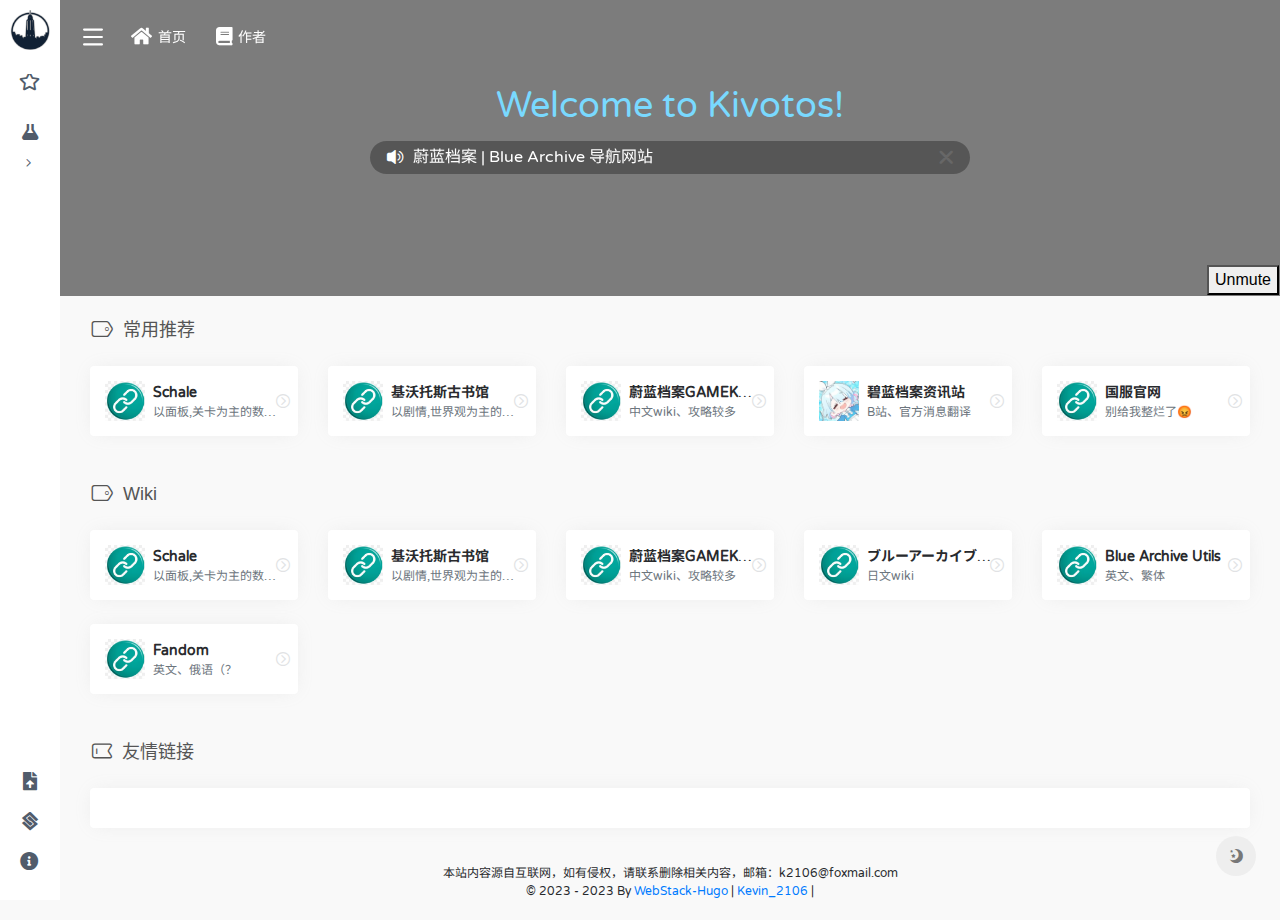
==== commit 1b63339c: "remove icp" ====
--- a/index.html
+++ b/index.html
@@ -791,7 +791,7 @@
                 
             </div>
             <div class="footer-inner">
-                <div class="footer-text">本站内容源自互联网，如有侵权，请联系删除相关内容，邮箱：k2106@foxmail.com <br/>© 2023 - 2023 By <a href="https://github.com/shenweiyan/WebStack-Hugo">WebStack-Hugo</a> | <a href="https://space.bilibili.com/441864450">Kevin_2106</a> | <a href="http://beian.miit.gov.cn/">粤ICP备16023717号</a><br/></div>
+                <div class="footer-text">本站内容源自互联网，如有侵权，请联系删除相关内容，邮箱：k2106@foxmail.com <br/>© 2023 - 2023 By <a href="https://github.com/shenweiyan/WebStack-Hugo">WebStack-Hugo</a> | <a href="https://space.bilibili.com/441864450">Kevin_2106</a> | <br/></div>
             </div>
         </footer>
     </div>
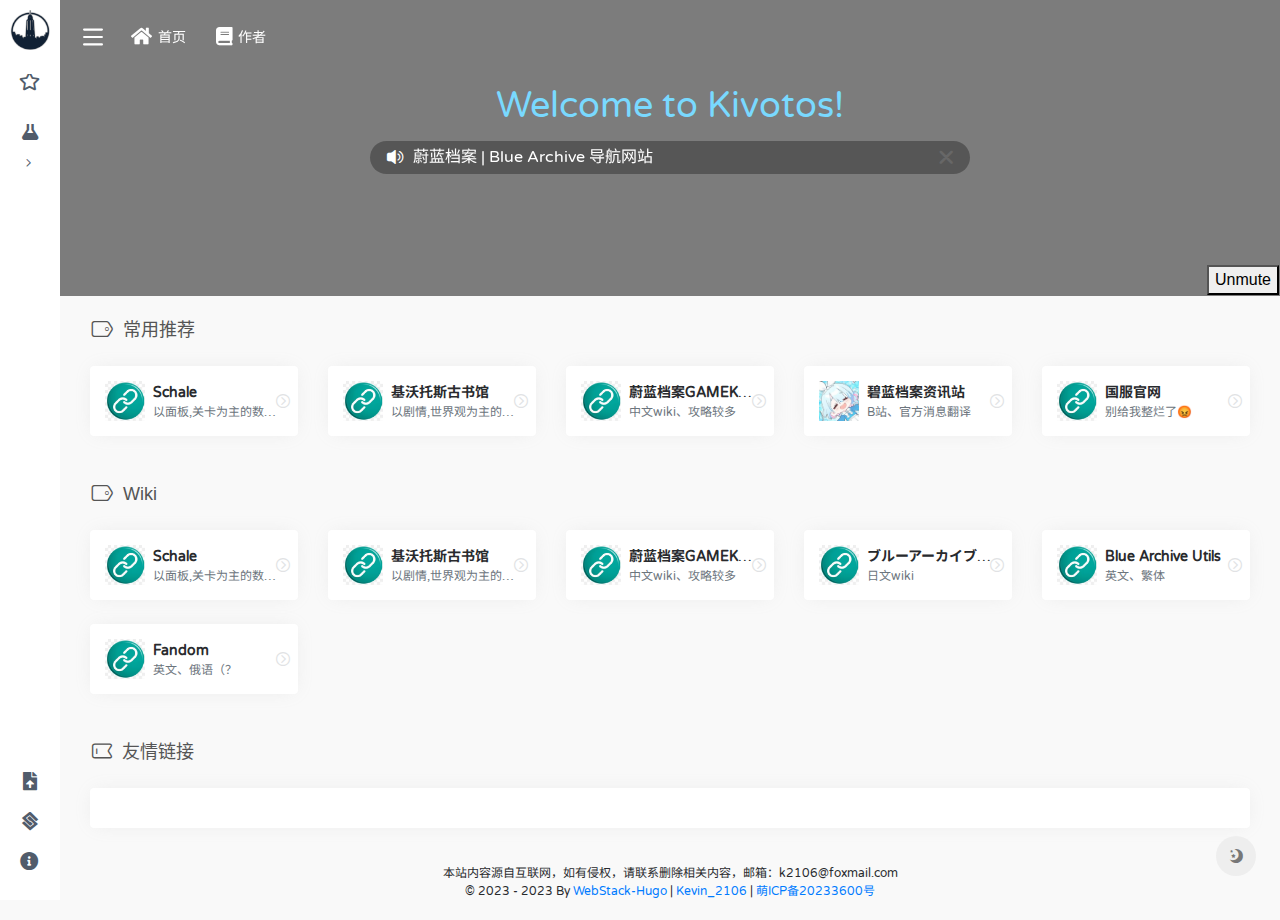
==== commit 4af9d130: "moeicp" ====
--- a/index.html
+++ b/index.html
@@ -791,7 +791,7 @@
                 
             </div>
             <div class="footer-inner">
-                <div class="footer-text">本站内容源自互联网，如有侵权，请联系删除相关内容，邮箱：k2106@foxmail.com <br/>© 2023 - 2023 By <a href="https://github.com/shenweiyan/WebStack-Hugo">WebStack-Hugo</a> | <a href="https://space.bilibili.com/441864450">Kevin_2106</a> | <br/></div>
+                <div class="footer-text">本站内容源自互联网，如有侵权，请联系删除相关内容，邮箱：k2106@foxmail.com <br/>© 2023 - 2023 By <a href="https://github.com/shenweiyan/WebStack-Hugo">WebStack-Hugo</a> | <a href="https://space.bilibili.com/441864450">Kevin_2106</a> | <a href="https://icp.gov.moe/?keyword=20233600">萌ICP备20233600号</a><br/></div>
             </div>
         </footer>
     </div>
@@ -1076,4 +1076,3 @@
 </body>
 </html>
 
-
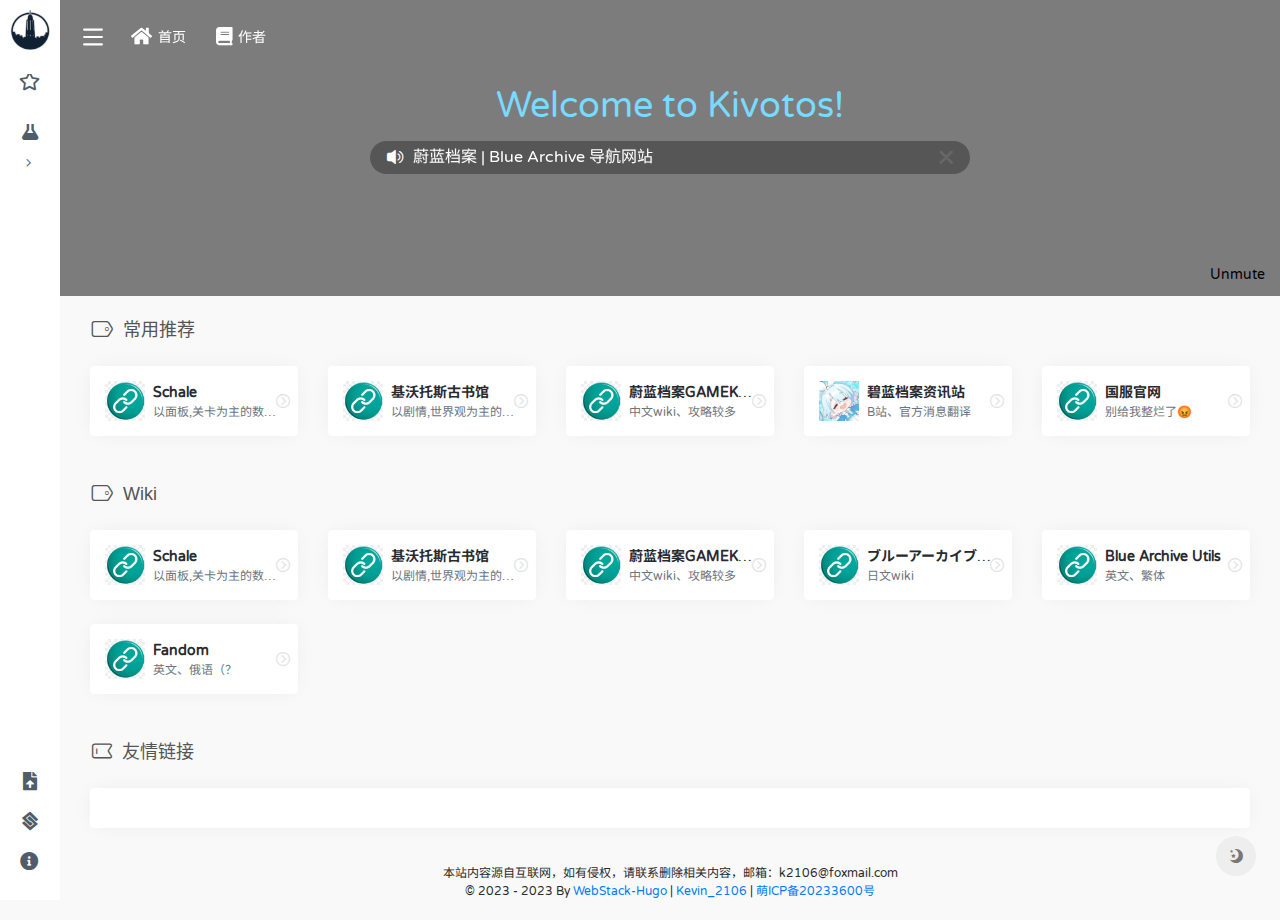
==== commit 481c6870: "fix vid button" ====
--- a/index.html
+++ b/index.html
@@ -296,21 +296,15 @@
 
 
 <div class="header-big  post-top css-color mb-4" id="search-bg" style="height:33vh">
-    <video id="background_video" loop muted></video>
+    <video id="background_video" loop muted autoplay playsinline></video>
     <div id="video_cover"></div>
     <div id="overlay">
-        <button onclick="unmute()" id="unmute" style="position: absolute; bottom: 1px; right:1px ; display: block;">Unmute</button>
+        <button onclick="mute()" id="mute" style="position: absolute; bottom: 1px; right:1px ; display: none;" class="btn btn1">Mute</button>
+        <button onclick="unmute()" id="unmute" style="position: absolute; bottom: 1px; right:1px ; display: block;" class="btn btn1">Unmute</button>
 
     </div>
 
-    <div id="video_controls">
-        <span id="play">
-        <img src="assets/bideo.js/play.png">
-        </span>
-        <span id="pause">
-        <img src="assets/bideo.js/pause.png">
-        </span>
-    </div>
+    
     <div class="s-search">
         <div id="search" class="s-search mx-auto">
             <div id="search-list-menu" class="hide-type-list">
@@ -351,11 +345,17 @@
 <script src="assets\bideo.js\main.js"></script>
 <script>
     function unmute() {
+        document.querySelector('#background_video').volume=0.05
+        document.querySelector('#background_video').play();
+        
         document.querySelector('#background_video').muted=false;
         document.querySelector('#unmute').style.display="none"
+        document.querySelector('#mute').style.display=""
     }
     function mute() {
         document.querySelector('#background_video').muted=true;
+        document.querySelector('#unmute').style.display=""
+        document.querySelector('#mute').style.display="none"
     }
 </script>
 
--- a/assets/css/custom-style.css
+++ b/assets/css/custom-style.css
@@ -161,15 +161,46 @@
 background: rgba(0,0,0,0.5);
 }
 
-
-
-
-
-
-
-
-
-
-
-
-
+/*buttons*/
+
+.btn {
+    /* 文字颜色 */
+    color: #0099CC; 
+    /* 清除背景色 */
+    background: transparent; 
+    /* 边框样式、颜色、宽度 */
+    border: 2px solid #0099CC;
+    /* 给边框添加圆角 */
+    border-radius: 6px; 
+    /* 字母转大写 */
+    border: none;
+    color: white;
+    padding: 6px 12px;
+    text-align: center;
+    display: inline-block;
+    font-size: 16px;
+    margin: 4px 2px;
+    -webkit-transition-duration: 0.4s; /* Safari */
+    transition-duration: 0.4s;
+    cursor: pointer;
+    font-family: 'Varela Round', 'Noto Sans SC', sans-serif;
+}
+.btn1 {
+    background-color: transparent; 
+    color: black; 
+    border: 0px solid #06BBFA;
+}
+/* 悬停样式 */
+.btn1:hover {
+    background-color: #06BBFA;
+    color: WHITE;
+}
+
+
+
+
+
+
+
+
+
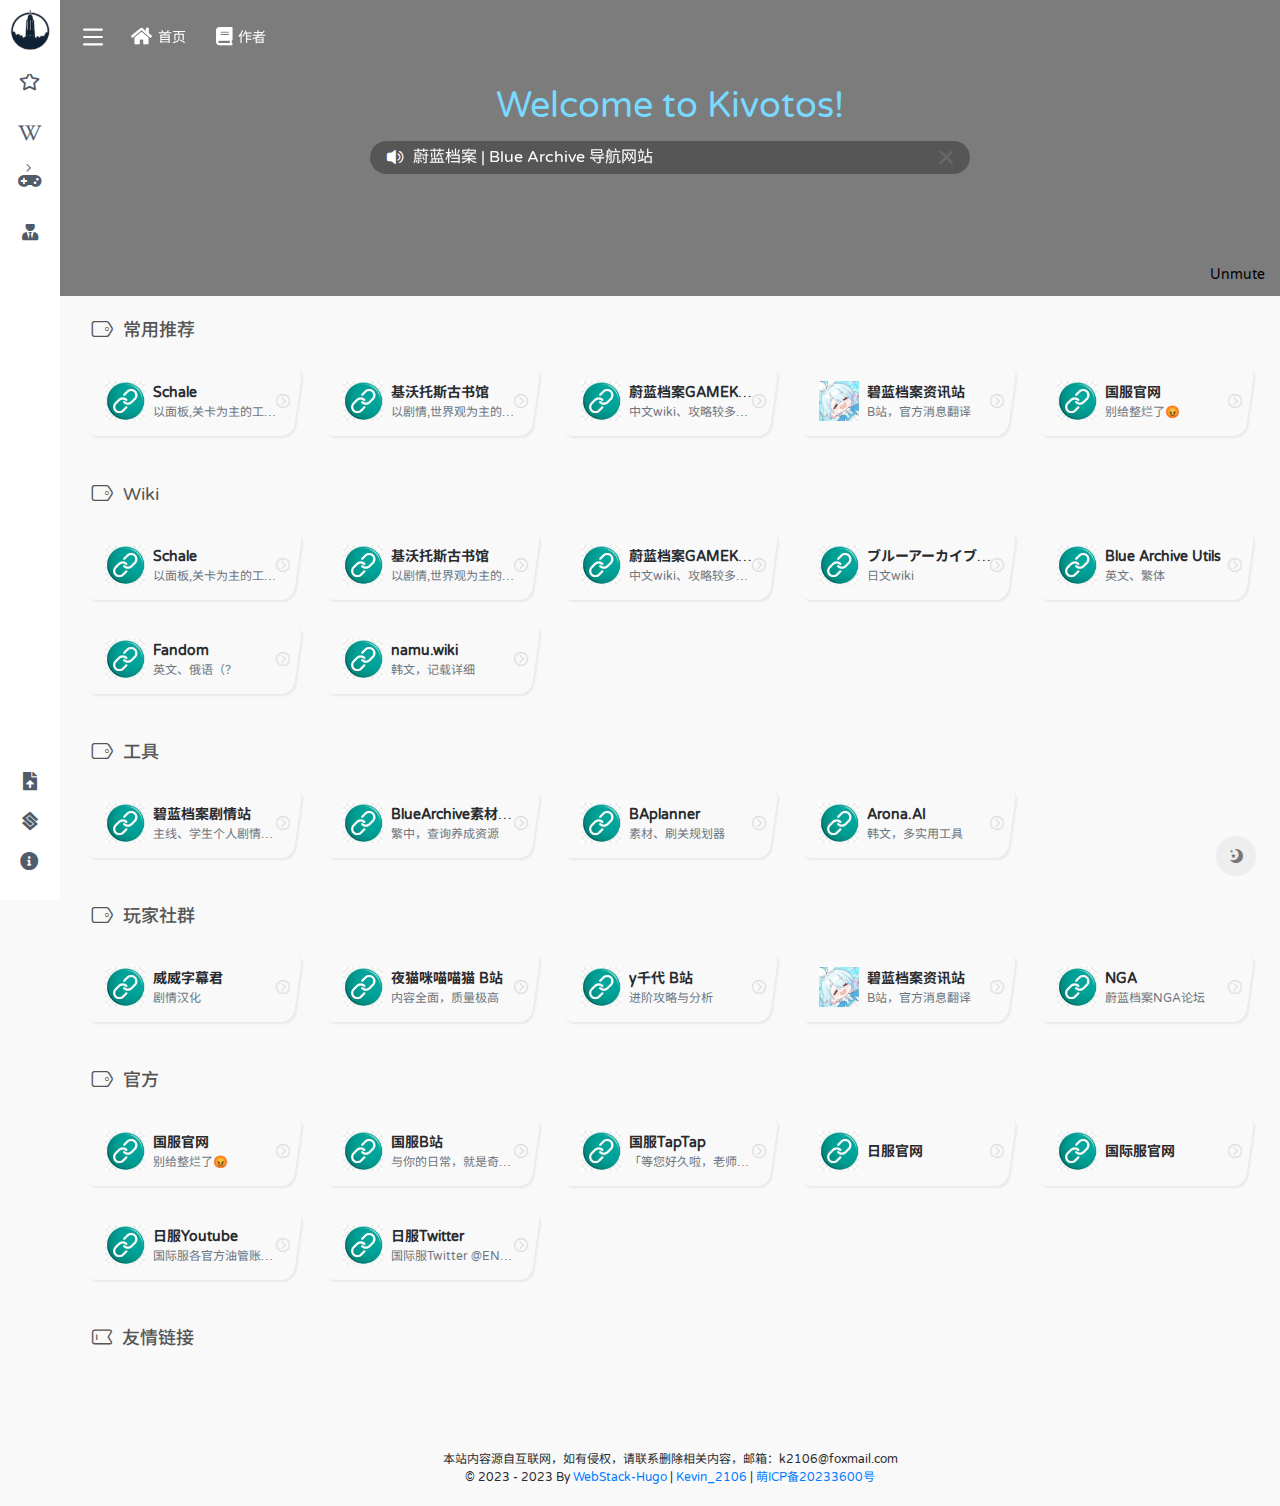
==== commit ea876c4a: "added links; adjust link-card styles" ====
--- a/index.html
+++ b/index.html
@@ -156,16 +156,36 @@
                                     
                                     <li class="sidebar-item">
                                         <a href="#bf111e3622a72a3b5dc784b5903983ca" class="smooth change-href" data-change="#bf111e3622a72a3b5dc784b5903983ca">    
-                                            <i class="fas fa-flask fa-lg icon-fw icon-lg mr-2"></i>
-                                            <span>Wiki</span>
+                                            <i class="fab fa-wikipedia-w icon-fw icon-lg mr-2"></i>
+                                            <span>实用网站</span>
                                             <i class="iconfont icon-arrow-r-m sidebar-more text-sm"></i>
                                         </a>
                                         <ul>
                                             
                                             <li><a href="#bf111e3622a72a3b5dc784b5903983ca" class="smooth"><span>Wiki</span></a></li>
                                             
+                                            <li><a href="#20dce2c6fa909a5cd62526615fe2788a" class="smooth"><span>工具</span></a></li>
+                                            
                                         </ul>
                                     </li> 
+                                    
+                                
+                                    
+                                    <li class="sidebar-item">
+                                        <a href="#1ff572c963b2ec1c152804ccb13dcfb1" class="smooth">
+                                            <i class="fas fa-gamepad fa-lg icon-fw icon-lg mr-2"></i>
+                                            <span>玩家社群</span>
+                                        </a>
+                                    </li>
+                                    
+                                
+                                    
+                                    <li class="sidebar-item">
+                                        <a href="#f5c3795be5b0ccc12c86b5b0069eb945" class="smooth">
+                                            <i class="fas fa-user-tie fa-lg icon-fw icon-lg mr-2"></i>
+                                            <span>官方</span>
+                                        </a>
+                                    </li>
                                     
                                 
                             </ul>           
@@ -286,6 +306,10 @@
 
                     <ul class="nav navbar-menu text-xs order-1 order-md-2">
                         
+                        <li class="nav-item d-md-none mobile-menu ml-3 ml-md-4">
+                            <a href="javascript:" id="sidebar-switch" data-toggle="modal"
+                                data-target="#sidebar"><i class="iconfont icon-classification icon-2x"></i></a>
+                        </li>
                     </ul>
                 </div>
             </div>
@@ -295,7 +319,7 @@
 
 
 
-<div class="header-big  post-top css-color mb-4" id="search-bg" style="height:33vh">
+<div class="header-big  post-top css-color mb-4" id="search-bg" style="min-height:33vh">
     <video id="background_video" loop muted autoplay playsinline></video>
     <div id="video_cover"></div>
     <div id="overlay">
@@ -380,7 +404,7 @@
 			
 			
                         <a href="https://schale.gg/" target="_blank" data-id="" data-url="https://schale.gg/" 
-                            class="card no-c mb-4" data-toggle="tooltip" data-placement="bottom" data-original-title="以面板,关卡为主的数据库">
+                            class="card no-c mb-4" data-toggle="tooltip" data-placement="bottom" data-original-title="以面板,关卡为主的工具、数据库">
 			
                             <div class="card-body">
                                 <div class="url-content d-flex align-items-center">
@@ -396,7 +420,7 @@
                                         <div class="text-sm overflowClip_1">
                                             <strong>Schale</strong>
                                         </div>
-                                        <p class="overflowClip_1 m-0 text-muted text-xs">以面板,关卡为主的数据库</p>
+                                        <p class="overflowClip_1 m-0 text-muted text-xs">以面板,关卡为主的工具、数据库</p>
                                     </div>
                                 </div>
                             </div>
@@ -446,7 +470,7 @@
 			
 			
                         <a href="https://ba.gamekee.com/" target="_blank" data-id="" data-url="https://ba.gamekee.com/" 
-                            class="card no-c mb-4" data-toggle="tooltip" data-placement="bottom" data-original-title="中文wiki、攻略较多">
+                            class="card no-c mb-4" data-toggle="tooltip" data-placement="bottom" data-original-title="中文wiki、攻略较多（就是网页有点丑">
 			
                             <div class="card-body">
                                 <div class="url-content d-flex align-items-center">
@@ -462,7 +486,7 @@
                                         <div class="text-sm overflowClip_1">
                                             <strong>蔚蓝档案GAMEKEE</strong>
                                         </div>
-                                        <p class="overflowClip_1 m-0 text-muted text-xs">中文wiki、攻略较多</p>
+                                        <p class="overflowClip_1 m-0 text-muted text-xs">中文wiki、攻略较多（就是网页有点丑</p>
                                     </div>
                                 </div>
                             </div>
@@ -479,7 +503,7 @@
 			
 			
                         <a href="https://space.bilibili.com/37507923" target="_blank" data-id="" data-url="https://space.bilibili.com/37507923" 
-                            class="card no-c mb-4" data-toggle="tooltip" data-placement="bottom" data-original-title="B站、官方消息翻译">
+                            class="card no-c mb-4" data-toggle="tooltip" data-placement="bottom" data-original-title="B站，官方消息翻译">
 			
                             <div class="card-body">
                                 <div class="url-content d-flex align-items-center">
@@ -495,7 +519,7 @@
                                         <div class="text-sm overflowClip_1">
                                             <strong>碧蓝档案资讯站</strong>
                                         </div>
-                                        <p class="overflowClip_1 m-0 text-muted text-xs">B站、官方消息翻译</p>
+                                        <p class="overflowClip_1 m-0 text-muted text-xs">B站，官方消息翻译</p>
                                     </div>
                                 </div>
                             </div>
@@ -512,7 +536,7 @@
 			
 			
                         <a href="https://bluearchive-cn.com/" target="_blank" data-id="" data-url="https://bluearchive-cn.com/" 
-                            class="card no-c mb-4" data-toggle="tooltip" data-placement="bottom" data-original-title="别给我整烂了😡">
+                            class="card no-c mb-4" data-toggle="tooltip" data-placement="bottom" data-original-title="别给整烂了😡">
 			
                             <div class="card-body">
                                 <div class="url-content d-flex align-items-center">
@@ -528,7 +552,7 @@
                                         <div class="text-sm overflowClip_1">
                                             <strong>国服官网</strong>
                                         </div>
-                                        <p class="overflowClip_1 m-0 text-muted text-xs">别给我整烂了😡</p>
+                                        <p class="overflowClip_1 m-0 text-muted text-xs">别给整烂了😡</p>
                                     </div>
                                 </div>
                             </div>
@@ -567,7 +591,7 @@
 			
 			
                         <a href="https://schale.gg/" target="_blank" data-id="" data-url="https://schale.gg/"
-                            class="card no-c mb-4" data-toggle="tooltip" data-placement="bottom" data-original-title="以面板,关卡为主的数据库">
+                            class="card no-c mb-4" data-toggle="tooltip" data-placement="bottom" data-original-title="以面板,关卡为主的工具、数据库">
 			
                             <div class="card-body">
                                 <div class="url-content d-flex align-items-center">
@@ -583,7 +607,7 @@
                                         <div class="text-sm overflowClip_1">
                                             <strong>Schale</strong>
                                         </div>
-                                        <p class="overflowClip_1 m-0 text-muted text-xs">以面板,关卡为主的数据库</p>
+                                        <p class="overflowClip_1 m-0 text-muted text-xs">以面板,关卡为主的工具、数据库</p>
                                     </div>
                                 </div>
                             </div>
@@ -633,7 +657,7 @@
 			
 			
                         <a href="https://ba.gamekee.com/" target="_blank" data-id="" data-url="https://ba.gamekee.com/"
-                            class="card no-c mb-4" data-toggle="tooltip" data-placement="bottom" data-original-title="中文wiki、攻略较多">
+                            class="card no-c mb-4" data-toggle="tooltip" data-placement="bottom" data-original-title="中文wiki、攻略较多（就是网页有点丑">
 			
                             <div class="card-body">
                                 <div class="url-content d-flex align-items-center">
@@ -649,7 +673,7 @@
                                         <div class="text-sm overflowClip_1">
                                             <strong>蔚蓝档案GAMEKEE</strong>
                                         </div>
-                                        <p class="overflowClip_1 m-0 text-muted text-xs">中文wiki、攻略较多</p>
+                                        <p class="overflowClip_1 m-0 text-muted text-xs">中文wiki、攻略较多（就是网页有点丑</p>
                                     </div>
                                 </div>
                             </div>
@@ -754,6 +778,623 @@
                             </div>
                         </a>
                         <a href="https://bluearchive.fandom.com/" class="togo text-center text-muted is-views" data-id="689"
+                            data-toggle="tooltip" data-placement="right" title="直达" rel="nofollow">
+                            <i class="iconfont icon-goto"></i>
+                        </a>
+                    </div>
+                </div>
+                
+                <div class="url-card col-6  col-sm-6 col-md-4 col-xl-5a col-xxl-6a">
+                    <div class="url-body default">
+			
+			
+                        <a href="https://namu.wiki/w/%EB%B8%94%EB%A3%A8%20%EC%95%84%EC%B9%B4%EC%9D%B4%EB%B8%8C" target="_blank" data-id="" data-url="https://namu.wiki/w/%EB%B8%94%EB%A3%A8%20%EC%95%84%EC%B9%B4%EC%9D%B4%EB%B8%8C"
+                            class="card no-c mb-4" data-toggle="tooltip" data-placement="bottom" data-original-title="韩文，记载详细">
+			
+                            <div class="card-body">
+                                <div class="url-content d-flex align-items-center">
+                                    <div class="url-img mr-2 d-flex align-items-center justify-content-center">
+                                        
+					    
+                                            <img class="lazy" src="https://api.iowen.cn/favicon/namu.wiki.png" data-src="https://api.iowen.cn/favicon/namu.wiki.png"
+                                                onerror="javascript:this.src='assets\/images\/logos\/default.webp'" alt="namu.wiki">
+					    
+                                        
+                                    </div>
+                                    <div class="url-info flex-fill">
+                                        <div class="text-sm overflowClip_1">
+                                            <strong>namu.wiki</strong>
+                                        </div>
+                                        <p class="overflowClip_1 m-0 text-muted text-xs">韩文，记载详细</p>
+                                    </div>
+                                </div>
+                            </div>
+                        </a>
+                        <a href="https://namu.wiki/w/%EB%B8%94%EB%A3%A8%20%EC%95%84%EC%B9%B4%EC%9D%B4%EB%B8%8C" class="togo text-center text-muted is-views" data-id="689"
+                            data-toggle="tooltip" data-placement="right" title="直达" rel="nofollow">
+                            <i class="iconfont icon-goto"></i>
+                        </a>
+                    </div>
+                </div>
+                
+            </div>
+            <br />
+            
+            
+	    
+            
+            
+            <div class="d-flex flex-fill">
+                <h4 class="text-gray text-lg mb-4">
+                    <i class="site-tag iconfont icon-tag icon-lg mr-1" id="20dce2c6fa909a5cd62526615fe2788a"></i>
+                    工具
+                </h4>
+                <div class="flex-fill"></div>
+                
+            </div>
+            
+            <div class="row">
+                
+                <div class="url-card col-6  col-sm-6 col-md-4 col-xl-5a col-xxl-6a">
+                    <div class="url-body default">
+			
+			
+                        <a href="https://blue-archive.io/" target="_blank" data-id="" data-url="https://blue-archive.io/"
+                            class="card no-c mb-4" data-toggle="tooltip" data-placement="bottom" data-original-title="主线、学生个人剧情播放">
+			
+                            <div class="card-body">
+                                <div class="url-content d-flex align-items-center">
+                                    <div class="url-img mr-2 d-flex align-items-center justify-content-center">
+                                        
+					    
+                                            <img class="lazy" src="https://api.iowen.cn/favicon/blue-archive.io.png" data-src="https://api.iowen.cn/favicon/blue-archive.io.png"
+                                                onerror="javascript:this.src='assets\/images\/logos\/default.webp'" alt="碧蓝档案剧情站">
+					    
+                                        
+                                    </div>
+                                    <div class="url-info flex-fill">
+                                        <div class="text-sm overflowClip_1">
+                                            <strong>碧蓝档案剧情站</strong>
+                                        </div>
+                                        <p class="overflowClip_1 m-0 text-muted text-xs">主线、学生个人剧情播放</p>
+                                    </div>
+                                </div>
+                            </div>
+                        </a>
+                        <a href="https://blue-archive.io/" class="togo text-center text-muted is-views" data-id="689"
+                            data-toggle="tooltip" data-placement="right" title="直达" rel="nofollow">
+                            <i class="iconfont icon-goto"></i>
+                        </a>
+                    </div>
+                </div>
+                
+                <div class="url-card col-6  col-sm-6 col-md-4 col-xl-5a col-xxl-6a">
+                    <div class="url-body default">
+			
+			
+                        <a href="https://ba.game-db.tw/" target="_blank" data-id="" data-url="https://ba.game-db.tw/"
+                            class="card no-c mb-4" data-toggle="tooltip" data-placement="bottom" data-original-title="繁中，查询养成资源">
+			
+                            <div class="card-body">
+                                <div class="url-content d-flex align-items-center">
+                                    <div class="url-img mr-2 d-flex align-items-center justify-content-center">
+                                        
+					    
+                                            <img class="lazy" src="https://api.iowen.cn/favicon/ba.game-db.tw.png" data-src="https://api.iowen.cn/favicon/ba.game-db.tw.png"
+                                                onerror="javascript:this.src='assets\/images\/logos\/default.webp'" alt="BlueArchive素材早見表">
+					    
+                                        
+                                    </div>
+                                    <div class="url-info flex-fill">
+                                        <div class="text-sm overflowClip_1">
+                                            <strong>BlueArchive素材早見表</strong>
+                                        </div>
+                                        <p class="overflowClip_1 m-0 text-muted text-xs">繁中，查询养成资源</p>
+                                    </div>
+                                </div>
+                            </div>
+                        </a>
+                        <a href="https://ba.game-db.tw/" class="togo text-center text-muted is-views" data-id="689"
+                            data-toggle="tooltip" data-placement="right" title="直达" rel="nofollow">
+                            <i class="iconfont icon-goto"></i>
+                        </a>
+                    </div>
+                </div>
+                
+                <div class="url-card col-6  col-sm-6 col-md-4 col-xl-5a col-xxl-6a">
+                    <div class="url-body default">
+			
+			
+                        <a href="https://justin163.com/planner/" target="_blank" data-id="" data-url="https://justin163.com/planner/"
+                            class="card no-c mb-4" data-toggle="tooltip" data-placement="bottom" data-original-title="素材、刷关规划器">
+			
+                            <div class="card-body">
+                                <div class="url-content d-flex align-items-center">
+                                    <div class="url-img mr-2 d-flex align-items-center justify-content-center">
+                                        
+					    
+                                            <img class="lazy" src="https://api.iowen.cn/favicon/justin163.com.png" data-src="https://api.iowen.cn/favicon/justin163.com.png"
+                                                onerror="javascript:this.src='assets\/images\/logos\/default.webp'" alt="BAplanner">
+					    
+                                        
+                                    </div>
+                                    <div class="url-info flex-fill">
+                                        <div class="text-sm overflowClip_1">
+                                            <strong>BAplanner</strong>
+                                        </div>
+                                        <p class="overflowClip_1 m-0 text-muted text-xs">素材、刷关规划器</p>
+                                    </div>
+                                </div>
+                            </div>
+                        </a>
+                        <a href="https://justin163.com/planner/" class="togo text-center text-muted is-views" data-id="689"
+                            data-toggle="tooltip" data-placement="right" title="直达" rel="nofollow">
+                            <i class="iconfont icon-goto"></i>
+                        </a>
+                    </div>
+                </div>
+                
+                <div class="url-card col-6  col-sm-6 col-md-4 col-xl-5a col-xxl-6a">
+                    <div class="url-body default">
+			
+			
+                        <a href="https://arona.ai/" target="_blank" data-id="" data-url="https://arona.ai/"
+                            class="card no-c mb-4" data-toggle="tooltip" data-placement="bottom" data-original-title="韩文，多实用工具">
+			
+                            <div class="card-body">
+                                <div class="url-content d-flex align-items-center">
+                                    <div class="url-img mr-2 d-flex align-items-center justify-content-center">
+                                        
+					    
+                                            <img class="lazy" src="https://api.iowen.cn/favicon/arona.ai.png" data-src="https://api.iowen.cn/favicon/arona.ai.png"
+                                                onerror="javascript:this.src='assets\/images\/logos\/default.webp'" alt="Arona.AI">
+					    
+                                        
+                                    </div>
+                                    <div class="url-info flex-fill">
+                                        <div class="text-sm overflowClip_1">
+                                            <strong>Arona.AI</strong>
+                                        </div>
+                                        <p class="overflowClip_1 m-0 text-muted text-xs">韩文，多实用工具</p>
+                                    </div>
+                                </div>
+                            </div>
+                        </a>
+                        <a href="https://arona.ai/" class="togo text-center text-muted is-views" data-id="689"
+                            data-toggle="tooltip" data-placement="right" title="直达" rel="nofollow">
+                            <i class="iconfont icon-goto"></i>
+                        </a>
+                    </div>
+                </div>
+                
+            </div>
+            <br />
+            
+            
+        
+    
+        
+	    
+            
+            <div class="d-flex flex-fill">
+                <h4 class="text-gray text-lg mb-4">
+                    <i class="site-tag iconfont icon-tag icon-lg mr-1" id="1ff572c963b2ec1c152804ccb13dcfb1"></i>
+                    玩家社群
+                </h4>
+                
+            </div>
+            
+            <div class="row">
+                
+                <div class="url-card col-6  col-sm-6 col-md-4 col-xl-5a col-xxl-6a">
+                    <div class="url-body default">
+			
+			
+                        <a href="https://space.bilibili.com/7045822" target="_blank" data-id="" data-url="https://space.bilibili.com/7045822" 
+                            class="card no-c mb-4" data-toggle="tooltip" data-placement="bottom" data-original-title="剧情汉化">
+			
+                            <div class="card-body">
+                                <div class="url-content d-flex align-items-center">
+                                    <div class="url-img mr-2 d-flex align-items-center justify-content-center">
+                                        
+					    
+                                            <img class="lazy" src="assets/images/logos/weiweisub.jpg" data-src="assets/images/logos/weiweisub.jpg"
+                                                onerror="javascript:this.src='assets\/images\/logos\/default.webp'" alt="威威字幕君">
+					    
+                                        
+                                    </div>
+                                    <div class="url-info flex-fill">
+                                        <div class="text-sm overflowClip_1">
+                                            <strong>威威字幕君</strong>
+                                        </div>
+                                        <p class="overflowClip_1 m-0 text-muted text-xs">剧情汉化</p>
+                                    </div>
+                                </div>
+                            </div>
+                        </a>
+                        <a href="https://space.bilibili.com/7045822" class="togo text-center text-muted is-views" data-id="689"
+                            data-toggle="tooltip" data-placement="right" title="直达" rel="nofollow">
+                            <i class="iconfont icon-goto"></i>
+                        </a>
+                    </div>
+                </div>
+                
+                <div class="url-card col-6  col-sm-6 col-md-4 col-xl-5a col-xxl-6a">
+                    <div class="url-body default">
+			
+			
+                        <a href="https://space.bilibili.com/425535005" target="_blank" data-id="" data-url="https://space.bilibili.com/425535005" 
+                            class="card no-c mb-4" data-toggle="tooltip" data-placement="bottom" data-original-title="内容全面，质量极高">
+			
+                            <div class="card-body">
+                                <div class="url-content d-flex align-items-center">
+                                    <div class="url-img mr-2 d-flex align-items-center justify-content-center">
+                                        
+					    
+                                            <img class="lazy" src="assets/images/logos/mmmmm.jpg" data-src="assets/images/logos/mmmmm.jpg"
+                                                onerror="javascript:this.src='assets\/images\/logos\/default.webp'" alt="夜猫咪喵喵猫 B站">
+					    
+                                        
+                                    </div>
+                                    <div class="url-info flex-fill">
+                                        <div class="text-sm overflowClip_1">
+                                            <strong>夜猫咪喵喵猫 B站</strong>
+                                        </div>
+                                        <p class="overflowClip_1 m-0 text-muted text-xs">内容全面，质量极高</p>
+                                    </div>
+                                </div>
+                            </div>
+                        </a>
+                        <a href="https://space.bilibili.com/425535005" class="togo text-center text-muted is-views" data-id="689"
+                            data-toggle="tooltip" data-placement="right" title="直达" rel="nofollow">
+                            <i class="iconfont icon-goto"></i>
+                        </a>
+                    </div>
+                </div>
+                
+                <div class="url-card col-6  col-sm-6 col-md-4 col-xl-5a col-xxl-6a">
+                    <div class="url-body default">
+			
+			
+                        <a href="https://space.bilibili.com/49533273/" target="_blank" data-id="" data-url="https://space.bilibili.com/49533273/" 
+                            class="card no-c mb-4" data-toggle="tooltip" data-placement="bottom" data-original-title="进阶攻略与分析">
+			
+                            <div class="card-body">
+                                <div class="url-content d-flex align-items-center">
+                                    <div class="url-img mr-2 d-flex align-items-center justify-content-center">
+                                        
+					    
+                                            <img class="lazy" src="assets/images/logos/yqd.jpg" data-src="assets/images/logos/yqd.jpg"
+                                                onerror="javascript:this.src='assets\/images\/logos\/default.webp'" alt="y千代 B站">
+					    
+                                        
+                                    </div>
+                                    <div class="url-info flex-fill">
+                                        <div class="text-sm overflowClip_1">
+                                            <strong>y千代 B站</strong>
+                                        </div>
+                                        <p class="overflowClip_1 m-0 text-muted text-xs">进阶攻略与分析</p>
+                                    </div>
+                                </div>
+                            </div>
+                        </a>
+                        <a href="https://space.bilibili.com/49533273/" class="togo text-center text-muted is-views" data-id="689"
+                            data-toggle="tooltip" data-placement="right" title="直达" rel="nofollow">
+                            <i class="iconfont icon-goto"></i>
+                        </a>
+                    </div>
+                </div>
+                
+                <div class="url-card col-6  col-sm-6 col-md-4 col-xl-5a col-xxl-6a">
+                    <div class="url-body default">
+			
+			
+                        <a href="https://space.bilibili.com/37507923" target="_blank" data-id="" data-url="https://space.bilibili.com/37507923" 
+                            class="card no-c mb-4" data-toggle="tooltip" data-placement="bottom" data-original-title="B站，官方消息翻译">
+			
+                            <div class="card-body">
+                                <div class="url-content d-flex align-items-center">
+                                    <div class="url-img mr-2 d-flex align-items-center justify-content-center">
+                                        
+					    
+                                            <img class="lazy" src="assets/images/logos/banews.jpg" data-src="assets/images/logos/banews.jpg"
+                                                onerror="javascript:this.src='assets\/images\/logos\/default.webp'" alt="碧蓝档案资讯站">
+					    
+                                        
+                                    </div>
+                                    <div class="url-info flex-fill">
+                                        <div class="text-sm overflowClip_1">
+                                            <strong>碧蓝档案资讯站</strong>
+                                        </div>
+                                        <p class="overflowClip_1 m-0 text-muted text-xs">B站，官方消息翻译</p>
+                                    </div>
+                                </div>
+                            </div>
+                        </a>
+                        <a href="https://space.bilibili.com/37507923" class="togo text-center text-muted is-views" data-id="689"
+                            data-toggle="tooltip" data-placement="right" title="直达" rel="nofollow">
+                            <i class="iconfont icon-goto"></i>
+                        </a>
+                    </div>
+                </div>
+                
+                <div class="url-card col-6  col-sm-6 col-md-4 col-xl-5a col-xxl-6a">
+                    <div class="url-body default">
+			
+			
+                        <a href="https://bbs.nga.cn/thread.php?fid=834" target="_blank" data-id="" data-url="https://bbs.nga.cn/thread.php?fid=834" 
+                            class="card no-c mb-4" data-toggle="tooltip" data-placement="bottom" data-original-title="蔚蓝档案NGA论坛">
+			
+                            <div class="card-body">
+                                <div class="url-content d-flex align-items-center">
+                                    <div class="url-img mr-2 d-flex align-items-center justify-content-center">
+                                        
+					    
+					    <img class="lazy" src="https://api.iowen.cn/favicon/bbs.nga.cn.png" data-src="https://api.iowen.cn/favicon/bbs.nga.cn.png"
+                                                onerror="javascript:this.src='assets\/images\/logos\/default.webp'" alt="NGA">
+					    
+                                        
+                                    </div>
+                                    <div class="url-info flex-fill">
+                                        <div class="text-sm overflowClip_1">
+                                            <strong>NGA</strong>
+                                        </div>
+                                        <p class="overflowClip_1 m-0 text-muted text-xs">蔚蓝档案NGA论坛</p>
+                                    </div>
+                                </div>
+                            </div>
+                        </a>
+                        <a href="https://bbs.nga.cn/thread.php?fid=834" class="togo text-center text-muted is-views" data-id="689"
+                            data-toggle="tooltip" data-placement="right" title="直达" rel="nofollow">
+                            <i class="iconfont icon-goto"></i>
+                        </a>
+                    </div>
+                </div>
+                
+            </div>
+            <br />
+            
+            
+        
+    
+        
+	    
+            
+            <div class="d-flex flex-fill">
+                <h4 class="text-gray text-lg mb-4">
+                    <i class="site-tag iconfont icon-tag icon-lg mr-1" id="f5c3795be5b0ccc12c86b5b0069eb945"></i>
+                    官方
+                </h4>
+                
+            </div>
+            
+            <div class="row">
+                
+                <div class="url-card col-6  col-sm-6 col-md-4 col-xl-5a col-xxl-6a">
+                    <div class="url-body default">
+			
+			
+                        <a href="https://bluearchive-cn.com/" target="_blank" data-id="" data-url="https://bluearchive-cn.com/" 
+                            class="card no-c mb-4" data-toggle="tooltip" data-placement="bottom" data-original-title="别给整烂了😡">
+			
+                            <div class="card-body">
+                                <div class="url-content d-flex align-items-center">
+                                    <div class="url-img mr-2 d-flex align-items-center justify-content-center">
+                                        
+					    
+					    <img class="lazy" src="https://webcnstatic.yostar.net/ba_cn_web/prod/web/favicon.png" data-src="https://webcnstatic.yostar.net/ba_cn_web/prod/web/favicon.png"
+                                                onerror="javascript:this.src='assets\/images\/logos\/default.webp'" alt="国服官网">
+					    
+                                        
+                                    </div>
+                                    <div class="url-info flex-fill">
+                                        <div class="text-sm overflowClip_1">
+                                            <strong>国服官网</strong>
+                                        </div>
+                                        <p class="overflowClip_1 m-0 text-muted text-xs">别给整烂了😡</p>
+                                    </div>
+                                </div>
+                            </div>
+                        </a>
+                        <a href="https://bluearchive-cn.com/" class="togo text-center text-muted is-views" data-id="689"
+                            data-toggle="tooltip" data-placement="right" title="直达" rel="nofollow">
+                            <i class="iconfont icon-goto"></i>
+                        </a>
+                    </div>
+                </div>
+                
+                <div class="url-card col-6  col-sm-6 col-md-4 col-xl-5a col-xxl-6a">
+                    <div class="url-body default">
+			
+			
+                        <a href="https://space.bilibili.com/3493265644980448" target="_blank" data-id="" data-url="https://space.bilibili.com/3493265644980448" 
+                            class="card no-c mb-4" data-toggle="tooltip" data-placement="bottom" data-original-title="与你的日常，就是奇迹。">
+			
+                            <div class="card-body">
+                                <div class="url-content d-flex align-items-center">
+                                    <div class="url-img mr-2 d-flex align-items-center justify-content-center">
+                                        
+					    
+                                            <img class="lazy" src="assets/images/logos/bacb.jpg" data-src="assets/images/logos/bacb.jpg"
+                                                onerror="javascript:this.src='assets\/images\/logos\/default.webp'" alt="国服B站">
+					    
+                                        
+                                    </div>
+                                    <div class="url-info flex-fill">
+                                        <div class="text-sm overflowClip_1">
+                                            <strong>国服B站</strong>
+                                        </div>
+                                        <p class="overflowClip_1 m-0 text-muted text-xs">与你的日常，就是奇迹。</p>
+                                    </div>
+                                </div>
+                            </div>
+                        </a>
+                        <a href="https://space.bilibili.com/3493265644980448" class="togo text-center text-muted is-views" data-id="689"
+                            data-toggle="tooltip" data-placement="right" title="直达" rel="nofollow">
+                            <i class="iconfont icon-goto"></i>
+                        </a>
+                    </div>
+                </div>
+                
+                <div class="url-card col-6  col-sm-6 col-md-4 col-xl-5a col-xxl-6a">
+                    <div class="url-body default">
+			
+			
+                        <a href="https://www.taptap.cn/app/316964" target="_blank" data-id="" data-url="https://www.taptap.cn/app/316964" 
+                            class="card no-c mb-4" data-toggle="tooltip" data-placement="bottom" data-original-title="「等您好久啦，老师！欢迎来到基沃托斯！」青春战术RPG手游《蔚蓝档案》终于与您见面啦！请跟随阿洛娜的指引进行预约，开启您在基沃托斯的生涯吧！">
+			
+                            <div class="card-body">
+                                <div class="url-content d-flex align-items-center">
+                                    <div class="url-img mr-2 d-flex align-items-center justify-content-center">
+                                        
+					    
+					    <img class="lazy" src="https://webcnstatic.yostar.net/ba_cn_web/prod/web/favicon.png" data-src="https://webcnstatic.yostar.net/ba_cn_web/prod/web/favicon.png"
+                                                onerror="javascript:this.src='assets\/images\/logos\/default.webp'" alt="国服TapTap">
+					    
+                                        
+                                    </div>
+                                    <div class="url-info flex-fill">
+                                        <div class="text-sm overflowClip_1">
+                                            <strong>国服TapTap</strong>
+                                        </div>
+                                        <p class="overflowClip_1 m-0 text-muted text-xs">「等您好久啦，老师！欢迎来到基沃托斯！」青春战术RPG手游《蔚蓝档案》终于与您见面啦！请跟随阿洛娜的指引进行预约，开启您在基沃托斯的生涯吧！</p>
+                                    </div>
+                                </div>
+                            </div>
+                        </a>
+                        <a href="https://www.taptap.cn/app/316964" class="togo text-center text-muted is-views" data-id="689"
+                            data-toggle="tooltip" data-placement="right" title="直达" rel="nofollow">
+                            <i class="iconfont icon-goto"></i>
+                        </a>
+                    </div>
+                </div>
+                
+                <div class="url-card col-6  col-sm-6 col-md-4 col-xl-5a col-xxl-6a">
+                    <div class="url-body default">
+			
+			
+                        <a href="https://bluearchive.jp/" target="_blank" data-id="" data-url="https://bluearchive.jp/" 
+                            class="card no-c mb-4" data-toggle="tooltip" data-placement="bottom" data-original-title="">
+			
+                            <div class="card-body">
+                                <div class="url-content d-flex align-items-center">
+                                    <div class="url-img mr-2 d-flex align-items-center justify-content-center">
+                                        
+					    
+					    <img class="lazy" src="https://api.iowen.cn/favicon/bluearchive.jp.png" data-src="https://api.iowen.cn/favicon/bluearchive.jp.png"
+                                                onerror="javascript:this.src='assets\/images\/logos\/default.webp'" alt="日服官网">
+					    
+                                        
+                                    </div>
+                                    <div class="url-info flex-fill">
+                                        <div class="text-sm overflowClip_1">
+                                            <strong>日服官网</strong>
+                                        </div>
+                                        <p class="overflowClip_1 m-0 text-muted text-xs"></p>
+                                    </div>
+                                </div>
+                            </div>
+                        </a>
+                        <a href="https://bluearchive.jp/" class="togo text-center text-muted is-views" data-id="689"
+                            data-toggle="tooltip" data-placement="right" title="直达" rel="nofollow">
+                            <i class="iconfont icon-goto"></i>
+                        </a>
+                    </div>
+                </div>
+                
+                <div class="url-card col-6  col-sm-6 col-md-4 col-xl-5a col-xxl-6a">
+                    <div class="url-body default">
+			
+			
+                        <a href="https://bluearchive.nexon.com/" target="_blank" data-id="" data-url="https://bluearchive.nexon.com/" 
+                            class="card no-c mb-4" data-toggle="tooltip" data-placement="bottom" data-original-title="">
+			
+                            <div class="card-body">
+                                <div class="url-content d-flex align-items-center">
+                                    <div class="url-img mr-2 d-flex align-items-center justify-content-center">
+                                        
+					    
+					    <img class="lazy" src="https://api.iowen.cn/favicon/bluearchive.nexon.com.png" data-src="https://api.iowen.cn/favicon/bluearchive.nexon.com.png"
+                                                onerror="javascript:this.src='assets\/images\/logos\/default.webp'" alt="国际服官网">
+					    
+                                        
+                                    </div>
+                                    <div class="url-info flex-fill">
+                                        <div class="text-sm overflowClip_1">
+                                            <strong>国际服官网</strong>
+                                        </div>
+                                        <p class="overflowClip_1 m-0 text-muted text-xs"></p>
+                                    </div>
+                                </div>
+                            </div>
+                        </a>
+                        <a href="https://bluearchive.nexon.com/" class="togo text-center text-muted is-views" data-id="689"
+                            data-toggle="tooltip" data-placement="right" title="直达" rel="nofollow">
+                            <i class="iconfont icon-goto"></i>
+                        </a>
+                    </div>
+                </div>
+                
+                <div class="url-card col-6  col-sm-6 col-md-4 col-xl-5a col-xxl-6a">
+                    <div class="url-body default">
+			
+			
+                        <a href="https://www.youtube.com/@BlueArchive_JP" target="_blank" data-id="" data-url="https://www.youtube.com/@BlueArchive_JP" 
+                            class="card no-c mb-4" data-toggle="tooltip" data-placement="bottom" data-original-title="国际服各官方油管账号：@bluearchive_Global（英） @bluearchive_tw（繁） @bluearchive_kr（韩） @BlueArchiveTH（泰） 来自 碧蓝档案资讯站 https://www.bilibili.com/read/cv21786626">
+			
+                            <div class="card-body">
+                                <div class="url-content d-flex align-items-center">
+                                    <div class="url-img mr-2 d-flex align-items-center justify-content-center">
+                                        
+					    
+                                            <img class="lazy" src="assets/images/logos/bajpyt.jpg" data-src="assets/images/logos/bajpyt.jpg"
+                                                onerror="javascript:this.src='assets\/images\/logos\/default.webp'" alt="日服Youtube">
+					    
+                                        
+                                    </div>
+                                    <div class="url-info flex-fill">
+                                        <div class="text-sm overflowClip_1">
+                                            <strong>日服Youtube</strong>
+                                        </div>
+                                        <p class="overflowClip_1 m-0 text-muted text-xs">国际服各官方油管账号：@bluearchive_Global（英） @bluearchive_tw（繁） @bluearchive_kr（韩） @BlueArchiveTH（泰） 来自 碧蓝档案资讯站 https://www.bilibili.com/read/cv21786626</p>
+                                    </div>
+                                </div>
+                            </div>
+                        </a>
+                        <a href="https://www.youtube.com/@BlueArchive_JP" class="togo text-center text-muted is-views" data-id="689"
+                            data-toggle="tooltip" data-placement="right" title="直达" rel="nofollow">
+                            <i class="iconfont icon-goto"></i>
+                        </a>
+                    </div>
+                </div>
+                
+                <div class="url-card col-6  col-sm-6 col-md-4 col-xl-5a col-xxl-6a">
+                    <div class="url-body default">
+			
+			
+                        <a href="https://twitter.com/Blue_ArchiveJP" target="_blank" data-id="" data-url="https://twitter.com/Blue_ArchiveJP" 
+                            class="card no-c mb-4" data-toggle="tooltip" data-placement="bottom" data-original-title="国际服Twitter @EN_BlueArchive">
+			
+                            <div class="card-body">
+                                <div class="url-content d-flex align-items-center">
+                                    <div class="url-img mr-2 d-flex align-items-center justify-content-center">
+                                        
+					    
+                                            <img class="lazy" src="assets/images/logos/bajpyt.jpg" data-src="assets/images/logos/bajpyt.jpg"
+                                                onerror="javascript:this.src='assets\/images\/logos\/default.webp'" alt="日服Twitter">
+					    
+                                        
+                                    </div>
+                                    <div class="url-info flex-fill">
+                                        <div class="text-sm overflowClip_1">
+                                            <strong>日服Twitter</strong>
+                                        </div>
+                                        <p class="overflowClip_1 m-0 text-muted text-xs">国际服Twitter @EN_BlueArchive</p>
+                                    </div>
+                                </div>
+                            </div>
+                        </a>
+                        <a href="https://twitter.com/Blue_ArchiveJP" class="togo text-center text-muted is-views" data-id="689"
                             data-toggle="tooltip" data-placement="right" title="直达" rel="nofollow">
                             <i class="iconfont icon-goto"></i>
                         </a>
--- a/assets/css/custom-style.css
+++ b/assets/css/custom-style.css
@@ -196,11 +196,44 @@
     color: WHITE;
 }
 
-
-
-
-
-
-
-
-
+/*cards*/
+.url-card .url-body {
+    &::before {
+        content: "";
+        position: absolute;
+        top: 0;
+        left: 0;
+        bottom: 0;
+        right: 0;
+        background: url("/assets/images/pattern.webp");
+        background-size:100% 70px;
+        transform: skewX(-8deg);
+        border-radius: 12px;
+        font-size: 20px;
+        opacity: .7;
+        box-shadow:2px 2px 2px 0px rgba(0,36,100,.1);
+        -webkit-box-shadow:2px 2px 2px 0px rgba(0,36,100,.1);
+        -moz-box-shadow:2px 2px 2px 0px rgba(0,36,100,.1);
+        -webkit-transition:all 0.3s ease;-moz-transition:all 0.3s ease;-o-transition:all 0.3s ease;transition:all 0.3s ease
+}
+}
+.url-card .url-body:hover {
+    &::before {
+        content: "";
+        box-shadow: 0px 0px 20px -5px rgba(158,158,158,.2);
+        transition: background-color .3s;
+        transform:skewX(-8deg);
+        box-shadow:0 26px 40px -24px rgba(0,36,100,.3);
+        -webkit-box-shadow:0 26px 40px -24px rgba(0,36,100,.3);
+        -moz-box-shadow:0 26px 40px -24px rgba(0,36,100,.3);
+}
+}
+.card{
+    background-color: transparent;
+    box-shadow: none;
+}
+
+
+
+
+
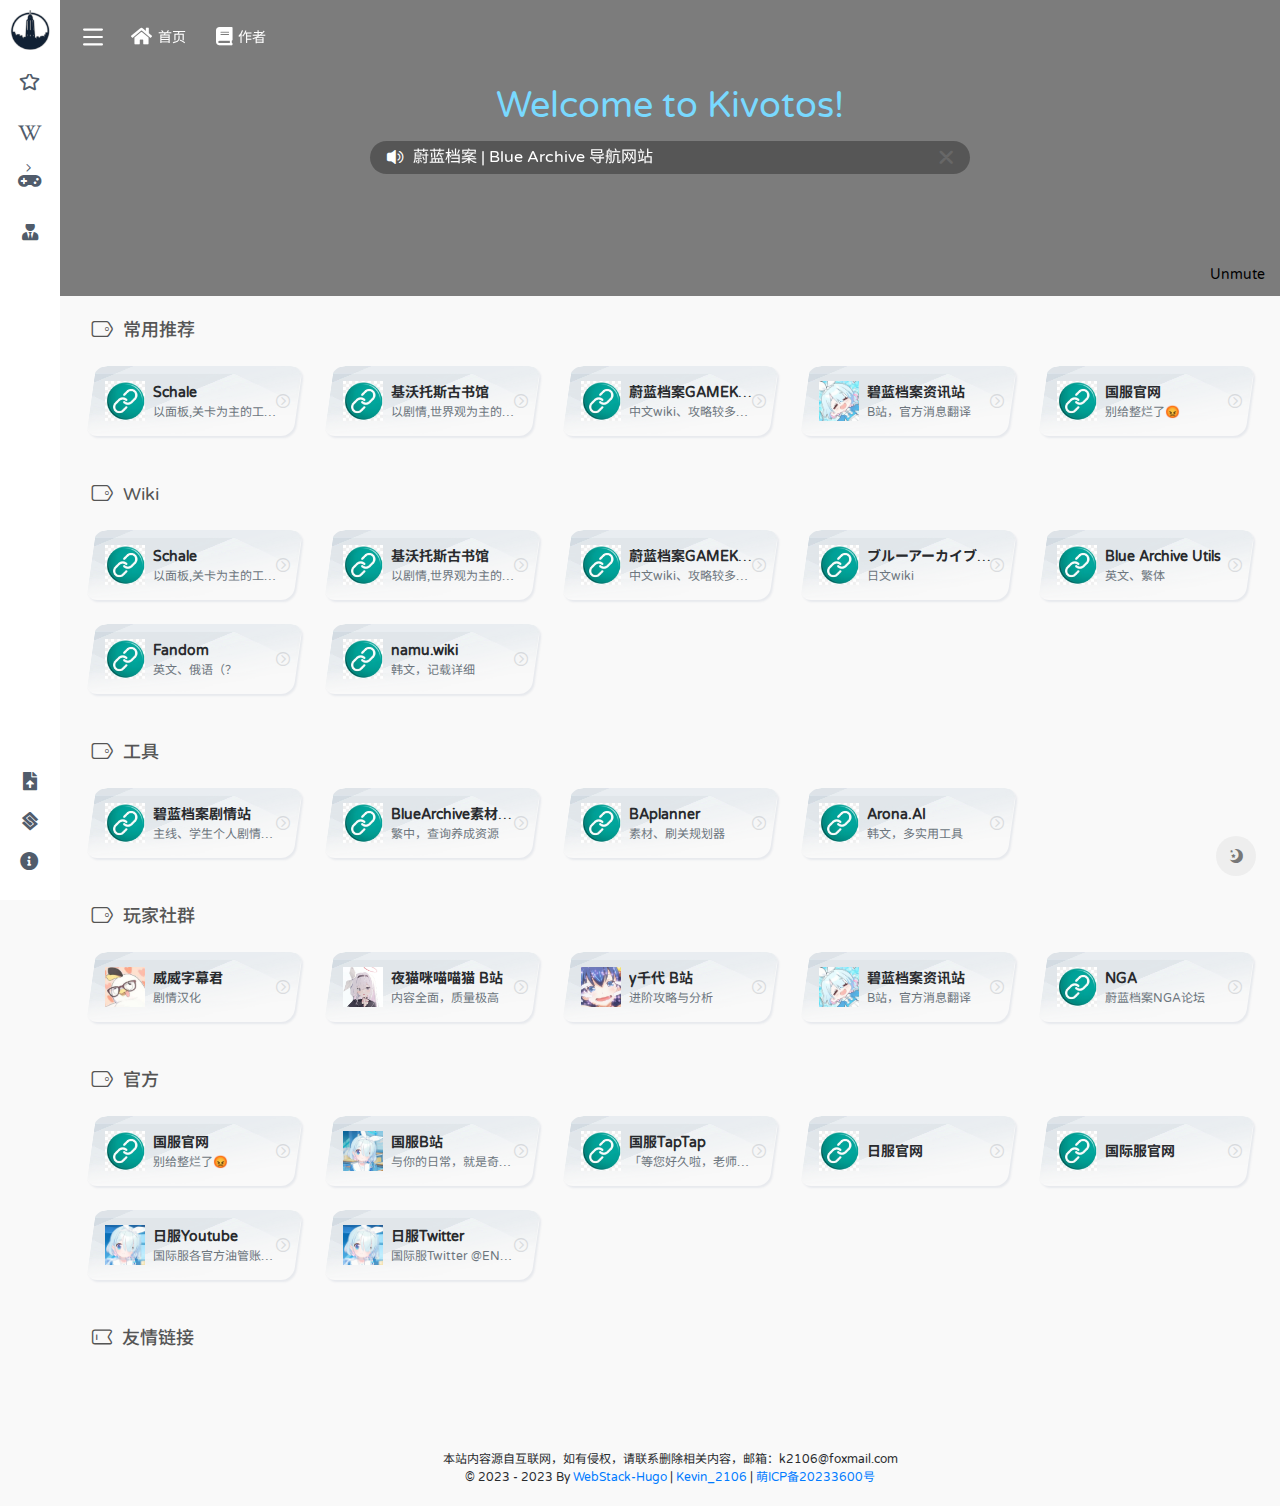
==== commit a8199c03: "google" ====
--- a/index.html
+++ b/index.html
@@ -9,6 +9,7 @@
 	<meta name="generator" content="Hugo 0.111.3">
     <meta charset="UTF-8" />
     <meta http-equiv="X-UA-Compatible" content="IE=edge, chrome=1" />
+    <meta name="google-site-verification" content="w7olgRKDTLZR6s7bc1aQvAKJ7I9qe05H-MUV8E0t_Vw" />
     <meta name="viewport"
         content="width=device-width, initial-scale=1.0, minimum-scale=1.0, maximum-scale=1.0, user-scalable=no" />
     <meta name="theme-color" content="#f9f9f9" />
--- a/assets/css/custom-style.css
+++ b/assets/css/custom-style.css
@@ -208,6 +208,7 @@
         background: url("/assets/images/pattern.webp");
         background-size:100% 70px;
         transform: skewX(-8deg);
+        -webkit-transform: skewX(-8deg);
         border-radius: 12px;
         font-size: 20px;
         opacity: .7;
@@ -223,6 +224,7 @@
         box-shadow: 0px 0px 20px -5px rgba(158,158,158,.2);
         transition: background-color .3s;
         transform:skewX(-8deg);
+        -webkit-transform: skewX(-8deg);
         box-shadow:0 26px 40px -24px rgba(0,36,100,.3);
         -webkit-box-shadow:0 26px 40px -24px rgba(0,36,100,.3);
         -moz-box-shadow:0 26px 40px -24px rgba(0,36,100,.3);
